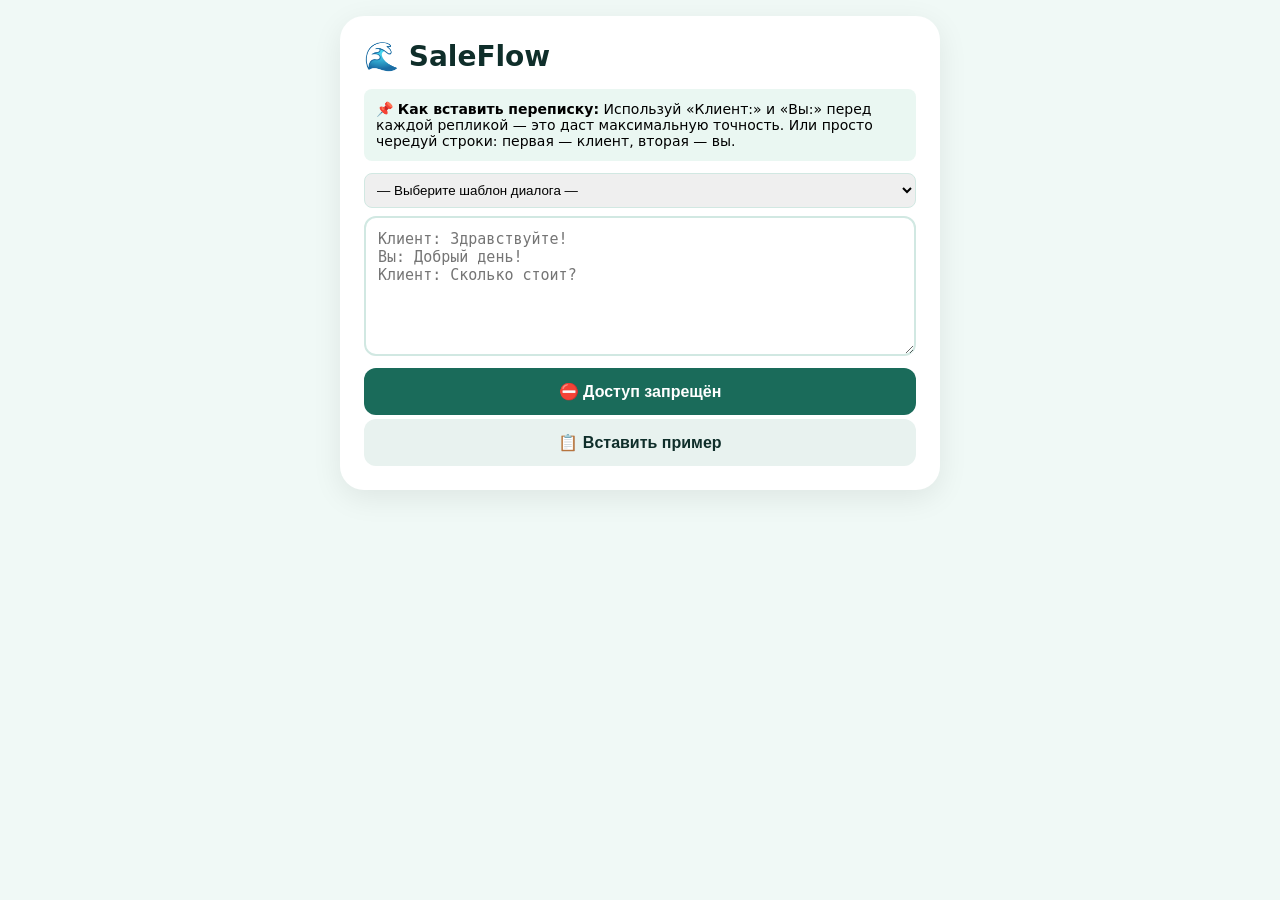
==== index.html @ 87a9a6b2 "Update index.html" ====
<!DOCTYPE html>
<html lang="ru">
<head>
    <meta charset="UTF-8">
    <meta name="viewport" content="width=device-width, initial-scale=1.0">
    <title>SaleFlow — анализ</title>
    <style>
        *{margin:0;padding:0;box-sizing:border-box}
        body{font-family:system-ui;background:#f0f9f6;padding:16px}
        #app{max-width:600px;margin:auto;background:#fff;padding:24px;border-radius:24px;box-shadow:0 8px 30px rgba(0,0,0,0.08)}
        h1{color:#0f2e2a;font-size:28px;margin-bottom:16px}
        textarea{width:100%;padding:12px;border-radius:12px;border:2px solid #d1e8e2;min-height:140px;font-size:15px;resize:vertical}
        button{background:#1a6b5a;color:#fff;border:none;padding:14px;width:100%;border-radius:12px;font-size:16px;cursor:pointer;margin-top:8px;font-weight:600}
        .btn-secondary{background:#e8f2ef;color:#0f2e2a}
        .score{font-size:48px;text-align:center;font-weight:700}
        .good{color:#1a6b5a}
        .medium{color:#c47b2e}
        .bad{color:#c0392b}
        .error-box{background:#fdf0ee;padding:12px;border-radius:8px;margin:12px 0;border-left:4px solid #c0392b}
        .suggestion-box{background:#eaf7f2;padding:12px;border-radius:8px;margin:12px 0;border-left:4px solid #1a6b5a}
        .feedback-item{padding:6px 12px;margin:4px 0;border-radius:8px}
        .positive{background:#eaf7f2;color:#0f4a3f}
        .negative{background:#fdf0ee;color:#a93226}
        .draft-buttons{display:flex;gap:8px;flex-wrap:wrap}
        .draft-buttons button{flex:1;min-width:80px;background:#e8f2ef;color:#0f2e2a;padding:10px}
        .expert-locked{opacity:0.5;cursor:not-allowed}
        .info-box{background:#eaf7f2;padding:12px;border-radius:8px;margin-bottom:12px;font-size:14px}
        .template-select{width:100%;padding:8px;border-radius:8px;border:1px solid #d1e8e2;margin-bottom:8px}
        .share-btn{background:#2d7a6b;margin-top:4px}
    </style>
</head>
<body>
<div id="app">
    <h1>🌊 SaleFlow</h1>
    <div id="step-upload">
        <div class="info-box">
            <strong>📌 Как вставить переписку:</strong> Используй «Клиент:» и «Вы:» перед каждой репликой — это даст максимальную точность. Или просто чередуй строки: первая — клиент, вторая — вы.
        </div>
        <select id="template-select" class="template-select">
            <option value="">— Выберите шаблон диалога —</option>
            <option value="ecommerce">Интернет-магазин</option>
            <option value="services">Услуги (консалтинг)</option>
            <option value="b2b">B2B-продажи</option>
            <option value="cold">Холодный контакт</option>
        </select>
        <textarea id="dialog-input" rows="6" placeholder="Клиент: Здравствуйте!&#10;Вы: Добрый день!&#10;Клиент: Сколько стоит?"></textarea>
        <button id="analyze-btn">🔍 Анализировать</button>
        <button id="example-btn" class="btn-secondary" style="margin-top:4px;">📋 Вставить пример</button>
    </div>
    <div id="step-result" style="display:none;"></div>
</div>
<script src="script.js"></script>
</body>
</html>
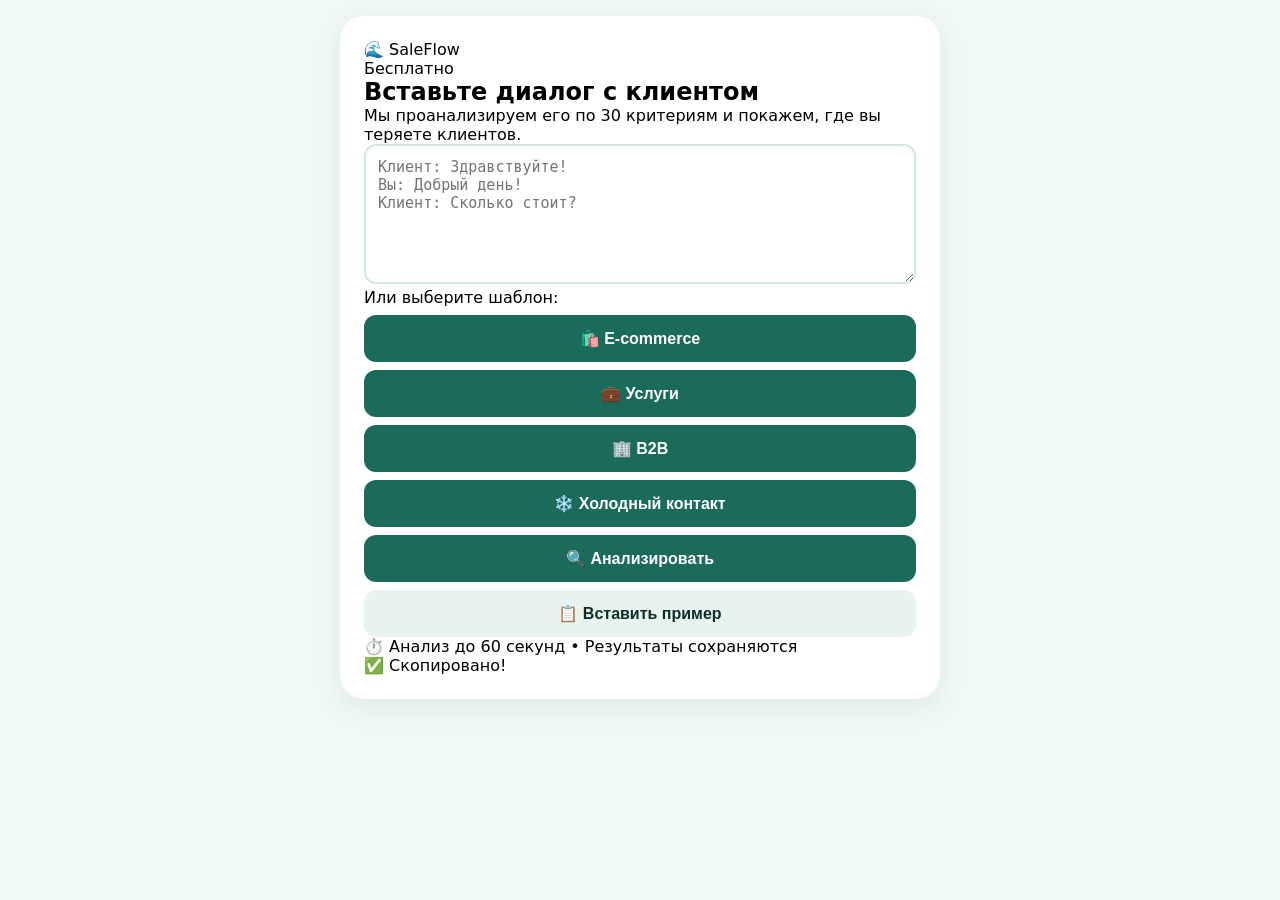
==== commit 2caeaa35: "Update index.html" ====
--- a/index.html
+++ b/index.html
@@ -1,54 +1,67 @@
 <!DOCTYPE html>
 <html lang="ru">
 <head>
-    <meta charset="UTF-8">
-    <meta name="viewport" content="width=device-width, initial-scale=1.0">
+    <meta charset="UTF-8" />
+    <meta name="viewport" content="width=device-width, initial-scale=1.0, maximum-scale=1.0, user-scalable=no" />
     <title>SaleFlow — анализ</title>
-    <style>
-        *{margin:0;padding:0;box-sizing:border-box}
-        body{font-family:system-ui;background:#f0f9f6;padding:16px}
-        #app{max-width:600px;margin:auto;background:#fff;padding:24px;border-radius:24px;box-shadow:0 8px 30px rgba(0,0,0,0.08)}
-        h1{color:#0f2e2a;font-size:28px;margin-bottom:16px}
-        textarea{width:100%;padding:12px;border-radius:12px;border:2px solid #d1e8e2;min-height:140px;font-size:15px;resize:vertical}
-        button{background:#1a6b5a;color:#fff;border:none;padding:14px;width:100%;border-radius:12px;font-size:16px;cursor:pointer;margin-top:8px;font-weight:600}
-        .btn-secondary{background:#e8f2ef;color:#0f2e2a}
-        .score{font-size:48px;text-align:center;font-weight:700}
-        .good{color:#1a6b5a}
-        .medium{color:#c47b2e}
-        .bad{color:#c0392b}
-        .error-box{background:#fdf0ee;padding:12px;border-radius:8px;margin:12px 0;border-left:4px solid #c0392b}
-        .suggestion-box{background:#eaf7f2;padding:12px;border-radius:8px;margin:12px 0;border-left:4px solid #1a6b5a}
-        .feedback-item{padding:6px 12px;margin:4px 0;border-radius:8px}
-        .positive{background:#eaf7f2;color:#0f4a3f}
-        .negative{background:#fdf0ee;color:#a93226}
-        .draft-buttons{display:flex;gap:8px;flex-wrap:wrap}
-        .draft-buttons button{flex:1;min-width:80px;background:#e8f2ef;color:#0f2e2a;padding:10px}
-        .expert-locked{opacity:0.5;cursor:not-allowed}
-        .info-box{background:#eaf7f2;padding:12px;border-radius:8px;margin-bottom:12px;font-size:14px}
-        .template-select{width:100%;padding:8px;border-radius:8px;border:1px solid #d1e8e2;margin-bottom:8px}
-        .share-btn{background:#2d7a6b;margin-top:4px}
-    </style>
+    <script src="https://telegram.org/js/telegram-web-app.js"></script>
+    <link rel="stylesheet" href="style.css" />
 </head>
 <body>
-<div id="app">
-    <h1>🌊 SaleFlow</h1>
-    <div id="step-upload">
-        <div class="info-box">
-            <strong>📌 Как вставить переписку:</strong> Используй «Клиент:» и «Вы:» перед каждой репликой — это даст максимальную точность. Или просто чередуй строки: первая — клиент, вторая — вы.
+
+    <div id="app">
+        <!-- ШАПКА -->
+        <div class="app-header">
+            <div class="logo">
+                <span>🌊</span> SaleFlow
+            </div>
+            <div class="badge" id="subscription-badge">Бесплатно</div>
         </div>
-        <select id="template-select" class="template-select">
-            <option value="">— Выберите шаблон диалога —</option>
-            <option value="ecommerce">Интернет-магазин</option>
-            <option value="services">Услуги (консалтинг)</option>
-            <option value="b2b">B2B-продажи</option>
-            <option value="cold">Холодный контакт</option>
-        </select>
-        <textarea id="dialog-input" rows="6" placeholder="Клиент: Здравствуйте!&#10;Вы: Добрый день!&#10;Клиент: Сколько стоит?"></textarea>
-        <button id="analyze-btn">🔍 Анализировать</button>
-        <button id="example-btn" class="btn-secondary" style="margin-top:4px;">📋 Вставить пример</button>
+
+        <!-- ЭКРАН 1: ВВОД ДИАЛОГА -->
+        <div id="step-upload">
+            <h2 class="step-title">Вставьте диалог с клиентом</h2>
+            <p class="step-subtitle">Мы проанализируем его по 30 критериям и покажем, где вы теряете клиентов.</p>
+
+            <textarea id="dialog-input" class="dialog-textarea" rows="6" placeholder="Клиент: Здравствуйте!&#10;Вы: Добрый день!&#10;Клиент: Сколько стоит?"></textarea>
+
+            <span class="templates-label">Или выберите шаблон:</span>
+            <div class="templates-scroll">
+                <button class="template-chip" data-template="ecommerce">🛍️ E‑commerce</button>
+                <button class="template-chip" data-template="services">💼 Услуги</button>
+                <button class="template-chip" data-template="b2b">🏢 B2B</button>
+                <button class="template-chip" data-template="cold">❄️ Холодный контакт</button>
+            </div>
+
+            <button id="analyze-btn" class="btn-primary">🔍 Анализировать</button>
+            <button id="example-btn" class="btn-secondary">📋 Вставить пример</button>
+
+            <div class="footer-note">⏱️ Анализ до 60 секунд • Результаты сохраняются</div>
+        </div>
+
+        <!-- ЭКРАН 2: РЕЗУЛЬТАТЫ (скрыт) -->
+        <div id="step-result" class="hidden">
+            <!-- сюда вставляется результат через JS -->
+        </div>
+
+        <!-- TOAST-УВЕДОМЛЕНИЕ -->
+        <div id="toast" class="toast">✅ Скопировано!</div>
     </div>
-    <div id="step-result" style="display:none;"></div>
-</div>
-<script src="script.js"></script>
+
+    <script src="script.js"></script>
+    <script>
+        // Обновление бейджа подписки (по параметру sub)
+        (function() {
+            const urlParams = new URLSearchParams(window.location.search);
+            const hasSub = urlParams.get('sub') === '1';
+            const badge = document.getElementById('subscription-badge');
+            if (hasSub) {
+                badge.textContent = '⭐ Pro';
+                badge.style.borderColor = '#f5a623';
+                badge.style.color = '#f5a623';
+            }
+        })();
+    </script>
+
 </body>
 </html>
--- a/style.css
+++ b/style.css
@@ -0,0 +1,111 @@
+* {
+    margin: 0;
+    padding: 0;
+    box-sizing: border-box;
+}
+body {
+    font-family: system-ui, -apple-system, sans-serif;
+    background: #f0f9f6;
+    padding: 16px;
+}
+#app {
+    max-width: 600px;
+    margin: auto;
+    background: #fff;
+    padding: 24px;
+    border-radius: 24px;
+    box-shadow: 0 8px 30px rgba(0,0,0,0.08);
+}
+h1 {
+    color: #0f2e2a;
+    font-size: 28px;
+    margin-bottom: 16px;
+}
+textarea {
+    width: 100%;
+    padding: 12px;
+    border-radius: 12px;
+    border: 2px solid #d1e8e2;
+    min-height: 140px;
+    font-size: 15px;
+    resize: vertical;
+}
+button {
+    background: #1a6b5a;
+    color: #fff;
+    border: none;
+    padding: 14px;
+    width: 100%;
+    border-radius: 12px;
+    font-size: 16px;
+    cursor: pointer;
+    margin-top: 8px;
+    font-weight: 600;
+}
+.btn-secondary {
+    background: #e8f2ef;
+    color: #0f2e2a;
+}
+.score {
+    font-size: 48px;
+    text-align: center;
+    font-weight: 700;
+}
+.good { color: #1a6b5a; }
+.medium { color: #c47b2e; }
+.bad { color: #c0392b; }
+.error-box {
+    background: #fdf0ee;
+    padding: 12px;
+    border-radius: 8px;
+    margin: 12px 0;
+    border-left: 4px solid #c0392b;
+}
+.suggestion-box {
+    background: #eaf7f2;
+    padding: 12px;
+    border-radius: 8px;
+    margin: 12px 0;
+    border-left: 4px solid #1a6b5a;
+}
+.feedback-item {
+    padding: 6px 12px;
+    margin: 4px 0;
+    border-radius: 8px;
+}
+.positive { background: #eaf7f2; color: #0f4a3f; }
+.negative { background: #fdf0ee; color: #a93226; }
+.draft-buttons {
+    display: flex;
+    gap: 8px;
+    flex-wrap: wrap;
+}
+.draft-buttons button {
+    flex: 1;
+    min-width: 80px;
+    background: #e8f2ef;
+    color: #0f2e2a;
+    padding: 10px;
+}
+.expert-locked {
+    opacity: 0.5;
+    cursor: not-allowed;
+}
+.info-box {
+    background: #eaf7f2;
+    padding: 12px;
+    border-radius: 8px;
+    margin-bottom: 12px;
+    font-size: 14px;
+}
+.template-select {
+    width: 100%;
+    padding: 8px;
+    border-radius: 8px;
+    border: 1px solid #d1e8e2;
+    margin-bottom: 8px;
+}
+.share-btn {
+    background: #2d7a6b;
+    margin-top: 4px;
+}
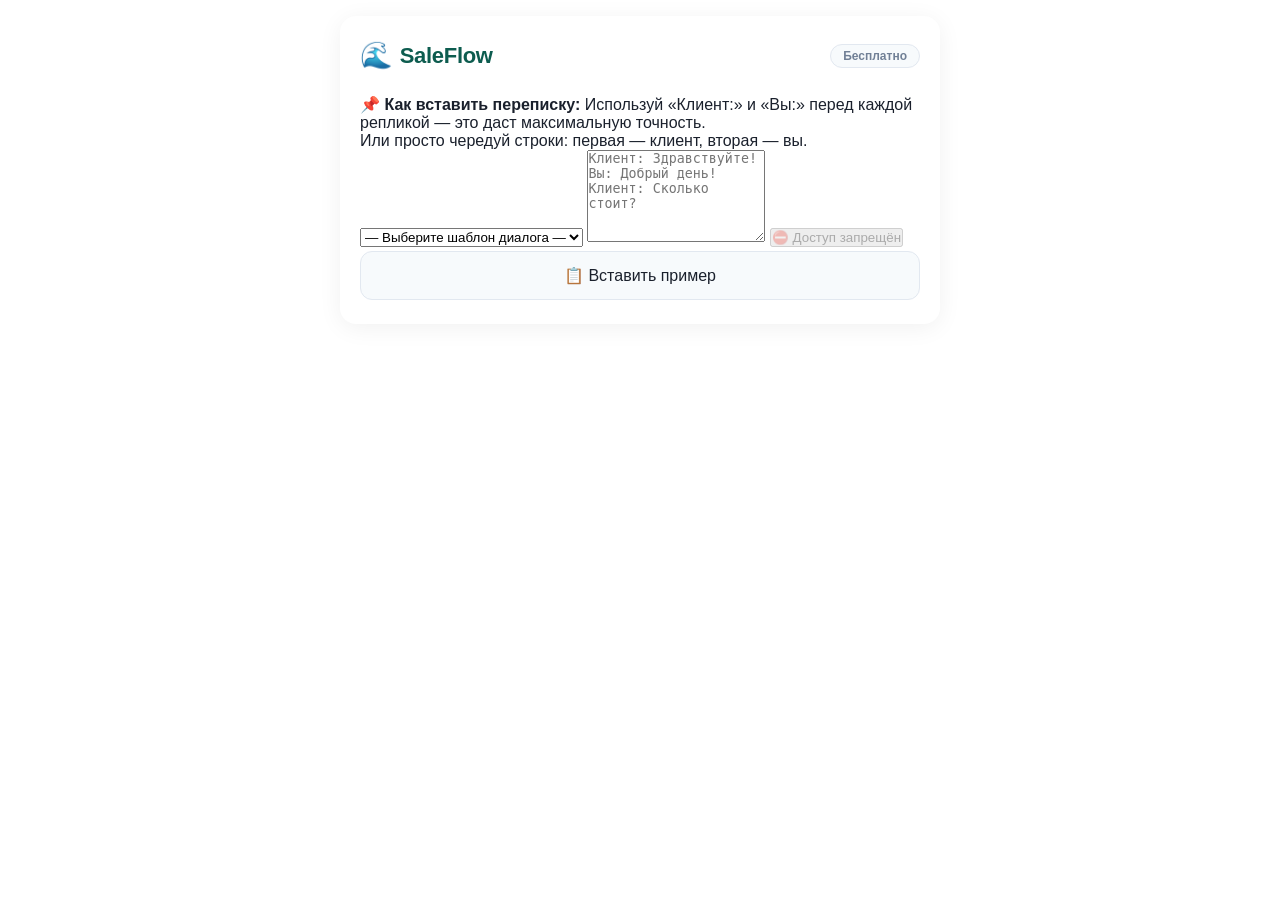
==== commit 4454e98c: "Update index.html" ====
--- a/index.html
+++ b/index.html
@@ -10,7 +10,7 @@
 <body>
 
     <div id="app">
-        <!-- ШАПКА -->
+        <!-- НОВАЯ ШАПКА (дизайн, но не мешает скрипту) -->
         <div class="app-header">
             <div class="logo">
                 <span>🌊</span> SaleFlow
@@ -18,34 +18,28 @@
             <div class="badge" id="subscription-badge">Бесплатно</div>
         </div>
 
-        <!-- ЭКРАН 1: ВВОД ДИАЛОГА -->
+        <!-- СТАРАЯ СТРУКТУРА (рабочая) -->
         <div id="step-upload">
-            <h2 class="step-title">Вставьте диалог с клиентом</h2>
-            <p class="step-subtitle">Мы проанализируем его по 30 критериям и покажем, где вы теряете клиентов.</p>
-
-            <textarea id="dialog-input" class="dialog-textarea" rows="6" placeholder="Клиент: Здравствуйте!&#10;Вы: Добрый день!&#10;Клиент: Сколько стоит?"></textarea>
-
-            <span class="templates-label">Или выберите шаблон:</span>
-            <div class="templates-scroll">
-                <button class="template-chip" data-template="ecommerce">🛍️ E‑commerce</button>
-                <button class="template-chip" data-template="services">💼 Услуги</button>
-                <button class="template-chip" data-template="b2b">🏢 B2B</button>
-                <button class="template-chip" data-template="cold">❄️ Холодный контакт</button>
+            <div class="info-box">
+                <strong>📌 Как вставить переписку:</strong> Используй «Клиент:» и «Вы:» перед каждой репликой — это даст максимальную точность.<br />
+                Или просто чередуй строки: первая — клиент, вторая — вы.
             </div>
 
-            <button id="analyze-btn" class="btn-primary">🔍 Анализировать</button>
-            <button id="example-btn" class="btn-secondary">📋 Вставить пример</button>
+            <select id="template-select" class="template-select">
+                <option value="">— Выберите шаблон диалога —</option>
+                <option value="ecommerce">Интернет-магазин</option>
+                <option value="services">Услуги (консалтинг)</option>
+                <option value="b2b">B2B-продажи</option>
+                <option value="cold">Холодный контакт</option>
+            </select>
 
-            <div class="footer-note">⏱️ Анализ до 60 секунд • Результаты сохраняются</div>
+            <textarea id="dialog-input" rows="6" placeholder="Клиент: Здравствуйте!&#10;Вы: Добрый день!&#10;Клиент: Сколько стоит?"></textarea>
+
+            <button id="analyze-btn">🔍 Анализировать</button>
+            <button id="example-btn" class="btn-secondary" style="margin-top:4px;">📋 Вставить пример</button>
         </div>
 
-        <!-- ЭКРАН 2: РЕЗУЛЬТАТЫ (скрыт) -->
-        <div id="step-result" class="hidden">
-            <!-- сюда вставляется результат через JS -->
-        </div>
-
-        <!-- TOAST-УВЕДОМЛЕНИЕ -->
-        <div id="toast" class="toast">✅ Скопировано!</div>
+        <div id="step-result" style="display:none;"></div>
     </div>
 
     <script src="script.js"></script>
@@ -62,6 +56,5 @@
             }
         })();
     </script>
-
 </body>
 </html>
--- a/style.css
+++ b/style.css
@@ -1,111 +1,538 @@
+/* ============================================================
+   CSS-ПЕРЕМЕННЫЕ (поддержка тем Telegram)
+   ============================================================ */
+:root {
+    --tg-bg: var(--tg-theme-bg-color, #ffffff);
+    --tg-text: var(--tg-theme-text-color, #1a202c);
+    --tg-hint: var(--tg-theme-hint-color, #718096);
+    --tg-link: var(--tg-theme-link-color, #0d5c4f);
+    --tg-button: var(--tg-theme-button-color, #0d5c4f);
+    --tg-button-text: var(--tg-theme-button-text-color, #ffffff);
+    --tg-secondary-bg: var(--tg-theme-secondary-bg-color, #f7fafc);
+    --tg-section-bg: var(--tg-theme-section-bg-color, #ffffff);
+    --tg-section-separator: var(--tg-theme-section-separator-color, #e2e8f0);
+
+    --primary: #0d5c4f;
+    --primary-light: #1a7a69;
+    --accent: #f5a623;
+    --accent-light: #ffc44d;
+    --danger: #e53e3e;
+    --success: #38a169;
+    --warning: #ed8936;
+    --gray-100: #f7fafc;
+    --gray-200: #edf2f7;
+    --gray-300: #e2e8f0;
+    --gray-500: #a0aec0;
+    --gray-700: #4a5568;
+    --radius: 16px;
+    --shadow: 0 4px 24px rgba(0, 0, 0, 0.06);
+    --transition: 0.25s ease;
+}
+
+/* ============================================================
+   ГЛОБАЛЬНЫЕ СТИЛИ
+   ============================================================ */
 * {
     margin: 0;
     padding: 0;
     box-sizing: border-box;
 }
+
 body {
-    font-family: system-ui, -apple-system, sans-serif;
-    background: #f0f9f6;
+    font-family: -apple-system, BlinkMacSystemFont, 'Segoe UI', Roboto, 'Helvetica Neue', Arial, sans-serif;
+    background: var(--tg-bg);
+    color: var(--tg-text);
     padding: 16px;
-}
+    min-height: 100vh;
+    transition: background var(--transition), color var(--transition);
+    display: flex;
+    align-items: flex-start;
+    justify-content: center;
+}
+
 #app {
     max-width: 600px;
-    margin: auto;
-    background: #fff;
-    padding: 24px;
-    border-radius: 24px;
-    box-shadow: 0 8px 30px rgba(0,0,0,0.08);
-}
-h1 {
-    color: #0f2e2a;
-    font-size: 28px;
+    width: 100%;
+    margin: 0 auto;
+    background: var(--tg-section-bg);
+    border-radius: var(--radius);
+    box-shadow: var(--shadow);
+    padding: 24px 20px;
+    transition: background var(--transition), box-shadow var(--transition);
+}
+
+/* ============================================================
+   ШАПКА
+   ============================================================ */
+.app-header {
+    display: flex;
+    align-items: center;
+    justify-content: space-between;
+    margin-bottom: 24px;
+}
+
+.app-header .logo {
+    display: flex;
+    align-items: center;
+    gap: 8px;
+    font-size: 22px;
+    font-weight: 700;
+    color: var(--primary);
+    letter-spacing: -0.3px;
+}
+
+.app-header .logo span {
+    font-size: 26px;
+}
+
+.app-header .badge {
+    font-size: 12px;
+    font-weight: 600;
+    color: var(--tg-hint);
+    background: var(--tg-secondary-bg);
+    padding: 4px 12px;
+    border-radius: 20px;
+    border: 1px solid var(--tg-section-separator);
+    transition: background var(--transition), border var(--transition);
+}
+
+/* ============================================================
+   ЭКРАН 1: ВВОД ДИАЛОГА
+   ============================================================ */
+.step-title {
+    font-size: 24px;
+    font-weight: 700;
+    line-height: 1.3;
+    margin-bottom: 6px;
+    color: var(--tg-text);
+}
+
+.step-subtitle {
+    font-size: 16px;
+    color: var(--tg-hint);
+    margin-bottom: 20px;
+    line-height: 1.5;
+}
+
+.dialog-textarea {
+    width: 100%;
+    padding: 14px 16px;
+    border-radius: 12px;
+    border: 2px solid var(--tg-section-separator);
+    background: var(--tg-bg);
+    color: var(--tg-text);
+    font-size: 16px;
+    line-height: 1.6;
+    min-height: 150px;
+    resize: vertical;
+    transition: border var(--transition), background var(--transition);
+    font-family: inherit;
+}
+
+.dialog-textarea:focus {
+    border-color: var(--primary);
+    outline: none;
+    box-shadow: 0 0 0 3px rgba(13, 92, 79, 0.15);
+}
+
+.dialog-textarea::placeholder {
+    color: var(--gray-500);
+}
+
+/* Шаблоны (чипсы) */
+.templates-label {
+    font-size: 14px;
+    font-weight: 600;
+    color: var(--tg-hint);
+    margin: 16px 0 8px 0;
+    display: block;
+}
+
+.templates-scroll {
+    display: flex;
+    flex-wrap: wrap;
+    gap: 8px;
+    margin-bottom: 20px;
+}
+
+.template-chip {
+    background: var(--tg-secondary-bg);
+    color: var(--tg-text);
+    border: 1px solid var(--tg-section-separator);
+    padding: 6px 16px;
+    border-radius: 30px;
+    font-size: 14px;
+    font-weight: 500;
+    cursor: pointer;
+    transition: all var(--transition);
+    white-space: nowrap;
+    user-select: none;
+}
+
+.template-chip:hover {
+    background: var(--primary);
+    color: #fff;
+    border-color: var(--primary);
+    transform: translateY(-1px);
+}
+
+.template-chip:active {
+    transform: scale(0.96);
+}
+
+/* Кнопки */
+.btn-primary {
+    display: block;
+    width: 100%;
+    padding: 16px;
+    background: var(--tg-button);
+    color: var(--tg-button-text);
+    border: none;
+    border-radius: 12px;
+    font-size: 17px;
+    font-weight: 600;
+    cursor: pointer;
+    transition: all var(--transition);
+    margin-top: 4px;
+    text-align: center;
+}
+
+.btn-primary:active {
+    transform: scale(0.97);
+}
+
+.btn-primary:disabled {
+    opacity: 0.5;
+    pointer-events: none;
+}
+
+.btn-secondary {
+    display: block;
+    width: 100%;
+    padding: 14px;
+    background: var(--tg-secondary-bg);
+    color: var(--tg-text);
+    border: 1px solid var(--tg-section-separator);
+    border-radius: 12px;
+    font-size: 16px;
+    font-weight: 500;
+    cursor: pointer;
+    transition: all var(--transition);
+    margin-top: 8px;
+    text-align: center;
+}
+
+.btn-secondary:active {
+    transform: scale(0.97);
+}
+
+.btn-secondary:hover {
+    background: var(--gray-200);
+}
+
+.footer-note {
+    font-size: 13px;
+    color: var(--tg-hint);
+    margin-top: 16px;
+    text-align: center;
+}
+
+/* Анимация загрузки */
+.loading-spinner {
+    display: inline-block;
+    width: 24px;
+    height: 24px;
+    border: 3px solid var(--tg-secondary-bg);
+    border-top: 3px solid var(--tg-button);
+    border-radius: 50%;
+    animation: spin 0.8s linear infinite;
+    vertical-align: middle;
+    margin-right: 8px;
+}
+
+@keyframes spin {
+    to { transform: rotate(360deg); }
+}
+
+/* ============================================================
+   ЭКРАН 2: РЕЗУЛЬТАТЫ
+   ============================================================ */
+.result-score {
+    text-align: center;
+    margin-bottom: 20px;
+}
+
+.score {
+    font-size: 56px;
+    font-weight: 800;
+    line-height: 1.1;
+    letter-spacing: -1px;
+}
+
+.score.good { color: var(--success); }
+.score.medium { color: var(--warning); }
+.score.bad { color: var(--danger); }
+
+.score-label {
+    font-size: 16px;
+    color: var(--tg-hint);
+    margin-top: 4px;
+}
+
+/* Карточки */
+.error-box, .suggestion-box {
+    background: var(--tg-secondary-bg);
+    border-radius: 12px;
+    padding: 16px 18px;
     margin-bottom: 16px;
-}
-textarea {
-    width: 100%;
-    padding: 12px;
+    border-left: 5px solid transparent;
+    transition: background var(--transition);
+}
+
+.error-box { border-left-color: var(--danger); }
+.suggestion-box { border-left-color: var(--success); }
+
+.error-box strong, .suggestion-box strong {
+    font-weight: 700;
+    font-size: 16px;
+    display: flex;
+    align-items: center;
+    gap: 8px;
+    margin-bottom: 6px;
+    color: var(--tg-text);
+}
+
+.error-box p, .suggestion-box p {
+    font-size: 15px;
+    color: var(--tg-text);
+    line-height: 1.6;
+}
+
+/* Списки */
+.feedback-item {
+    padding: 6px 12px;
+    margin: 4px 0;
+    border-radius: 8px;
+    font-size: 15px;
+}
+
+.feedback-item.positive {
+    background: #e3f5ec;
+    color: #0f4a3f;
+}
+
+.feedback-item.negative {
+    background: #fde8e8;
+    color: #a93226;
+}
+
+/* Блок готовых ответов */
+.draft-buttons {
+    display: flex;
+    flex-wrap: wrap;
+    gap: 10px;
+    margin-top: 8px;
+}
+
+.draft-buttons button {
+    flex: 1 1 30%;
+    min-width: 100px;
+    padding: 14px 12px;
     border-radius: 12px;
-    border: 2px solid #d1e8e2;
-    min-height: 140px;
+    border: 2px solid var(--tg-section-separator);
+    background: var(--tg-bg);
+    color: var(--tg-text);
+    font-weight: 600;
     font-size: 15px;
-    resize: vertical;
-}
-button {
-    background: #1a6b5a;
+    cursor: pointer;
+    transition: all var(--transition);
+    text-align: center;
+}
+
+.draft-buttons button:active {
+    transform: scale(0.96);
+}
+
+/* Цвета кнопок ответов (скрипт добавляет классы soft, business, expert) */
+.draft-buttons button.soft {
+    border-color: var(--success);
+    color: var(--success);
+}
+.draft-buttons button.soft:hover {
+    background: var(--success);
+    color: #fff;
+}
+
+.draft-buttons button.business {
+    border-color: var(--primary);
+    color: var(--primary);
+}
+.draft-buttons button.business:hover {
+    background: var(--primary);
+    color: #fff;
+}
+
+.draft-buttons button.expert {
+    border-color: var(--accent);
+    color: var(--accent);
+}
+.draft-buttons button.expert:hover {
+    background: var(--accent);
+    color: #fff;
+}
+
+.draft-buttons button.expert-locked {
+    opacity: 0.5;
+    pointer-events: none;
+    border-color: var(--gray-500);
+    color: var(--gray-500);
+    position: relative;
+}
+
+.draft-buttons button.expert-locked::after {
+    content: '🔒';
+    margin-left: 6px;
+    font-size: 14px;
+}
+
+/* Другие кнопки в результатах */
+.share-btn {
+    background: #2d7a6b;
     color: #fff;
     border: none;
     padding: 14px;
     width: 100%;
     border-radius: 12px;
     font-size: 16px;
+    font-weight: 600;
     cursor: pointer;
-    margin-top: 8px;
+    margin-top: 12px;
+    transition: background var(--transition);
+}
+
+.share-btn:active {
+    transform: scale(0.97);
+}
+
+/* Toast-уведомление */
+.toast {
+    position: fixed;
+    bottom: 30px;
+    left: 50%;
+    transform: translateX(-50%) translateY(100px);
+    background: var(--tg-button);
+    color: var(--tg-button-text);
+    padding: 12px 24px;
+    border-radius: 30px;
     font-weight: 600;
-}
-.btn-secondary {
-    background: #e8f2ef;
-    color: #0f2e2a;
-}
-.score {
-    font-size: 48px;
-    text-align: center;
-    font-weight: 700;
-}
-.good { color: #1a6b5a; }
-.medium { color: #c47b2e; }
-.bad { color: #c0392b; }
-.error-box {
-    background: #fdf0ee;
-    padding: 12px;
-    border-radius: 8px;
-    margin: 12px 0;
-    border-left: 4px solid #c0392b;
-}
-.suggestion-box {
-    background: #eaf7f2;
-    padding: 12px;
-    border-radius: 8px;
-    margin: 12px 0;
-    border-left: 4px solid #1a6b5a;
-}
-.feedback-item {
-    padding: 6px 12px;
-    margin: 4px 0;
-    border-radius: 8px;
-}
-.positive { background: #eaf7f2; color: #0f4a3f; }
-.negative { background: #fdf0ee; color: #a93226; }
-.draft-buttons {
-    display: flex;
-    gap: 8px;
-    flex-wrap: wrap;
-}
-.draft-buttons button {
-    flex: 1;
-    min-width: 80px;
-    background: #e8f2ef;
-    color: #0f2e2a;
-    padding: 10px;
-}
-.expert-locked {
-    opacity: 0.5;
-    cursor: not-allowed;
-}
-.info-box {
-    background: #eaf7f2;
-    padding: 12px;
-    border-radius: 8px;
-    margin-bottom: 12px;
-    font-size: 14px;
-}
-.template-select {
-    width: 100%;
-    padding: 8px;
-    border-radius: 8px;
-    border: 1px solid #d1e8e2;
-    margin-bottom: 8px;
-}
-.share-btn {
-    background: #2d7a6b;
-    margin-top: 4px;
-}
+    font-size: 15px;
+    box-shadow: 0 8px 24px rgba(0, 0, 0, 0.15);
+    opacity: 0;
+    transition: all 0.4s ease;
+    z-index: 1000;
+    pointer-events: none;
+}
+
+.toast.show {
+    opacity: 1;
+    transform: translateX(-50%) translateY(0);
+}
+
+/* ============================================================
+   УТИЛИТЫ
+   ============================================================ */
+.hidden {
+    display: none !important;
+}
+
+.fade-in {
+    animation: fadeIn 0.4s ease forwards;
+}
+
+@keyframes fadeIn {
+    from {
+        opacity: 0;
+        transform: translateY(12px);
+    }
+    to {
+        opacity: 1;
+        transform: translateY(0);
+    }
+}
+
+/* ============================================================
+   АДАПТИВНОСТЬ
+   ============================================================ */
+@media (max-width: 480px) {
+    body {
+        padding: 8px;
+    }
+    #app {
+        padding: 16px 14px;
+        border-radius: 12px;
+    }
+    .step-title {
+        font-size: 22px;
+    }
+    .score {
+        font-size: 44px;
+    }
+    .draft-buttons button {
+        flex: 1 1 100%;
+    }
+    .template-chip {
+        font-size: 13px;
+        padding: 4px 12px;
+    }
+}
+
+@media (max-width: 400px) {
+    .templates-scroll {
+        flex-wrap: nowrap;
+        overflow-x: auto;
+        padding-bottom: 8px;
+        -webkit-overflow-scrolling: touch;
+    }
+    .template-chip {
+        flex: 0 0 auto;
+    }
+}
+
+/* ============================================================
+   ТЁМНАЯ ТЕМА (корректировки)
+   ============================================================ */
+@media (prefers-color-scheme: dark) {
+    :root {
+        --tg-bg: var(--tg-theme-bg-color, #1c1c1e);
+        --tg-text: var(--tg-theme-text-color, #e2e8f0);
+        --tg-hint: var(--tg-theme-hint-color, #a0aec0);
+        --tg-secondary-bg: var(--tg-theme-secondary-bg-color, #2d2d30);
+        --tg-section-bg: var(--tg-theme-section-bg-color, #2c2c2e);
+        --tg-section-separator: var(--tg-theme-section-separator-color, #3a3a3c);
+        --gray-200: #3a3a3c;
+        --shadow: 0 4px 24px rgba(0, 0, 0, 0.3);
+    }
+    .feedback-item.positive {
+        background: #1e3a2a;
+        color: #8fc9a8;
+    }
+    .feedback-item.negative {
+        background: #3a1e1e;
+        color: #f5a0a0;
+    }
+    .template-chip:hover {
+        background: var(--primary-light);
+    }
+    .btn-secondary:hover {
+        background: #3a3a3c;
+    }
+    .draft-buttons button.soft:hover {
+        background: var(--success);
+    }
+    .draft-buttons button.business:hover {
+        background: var(--primary);
+    }
+    .draft-buttons button.expert:hover {
+        background: var(--accent);
+    }
+   }
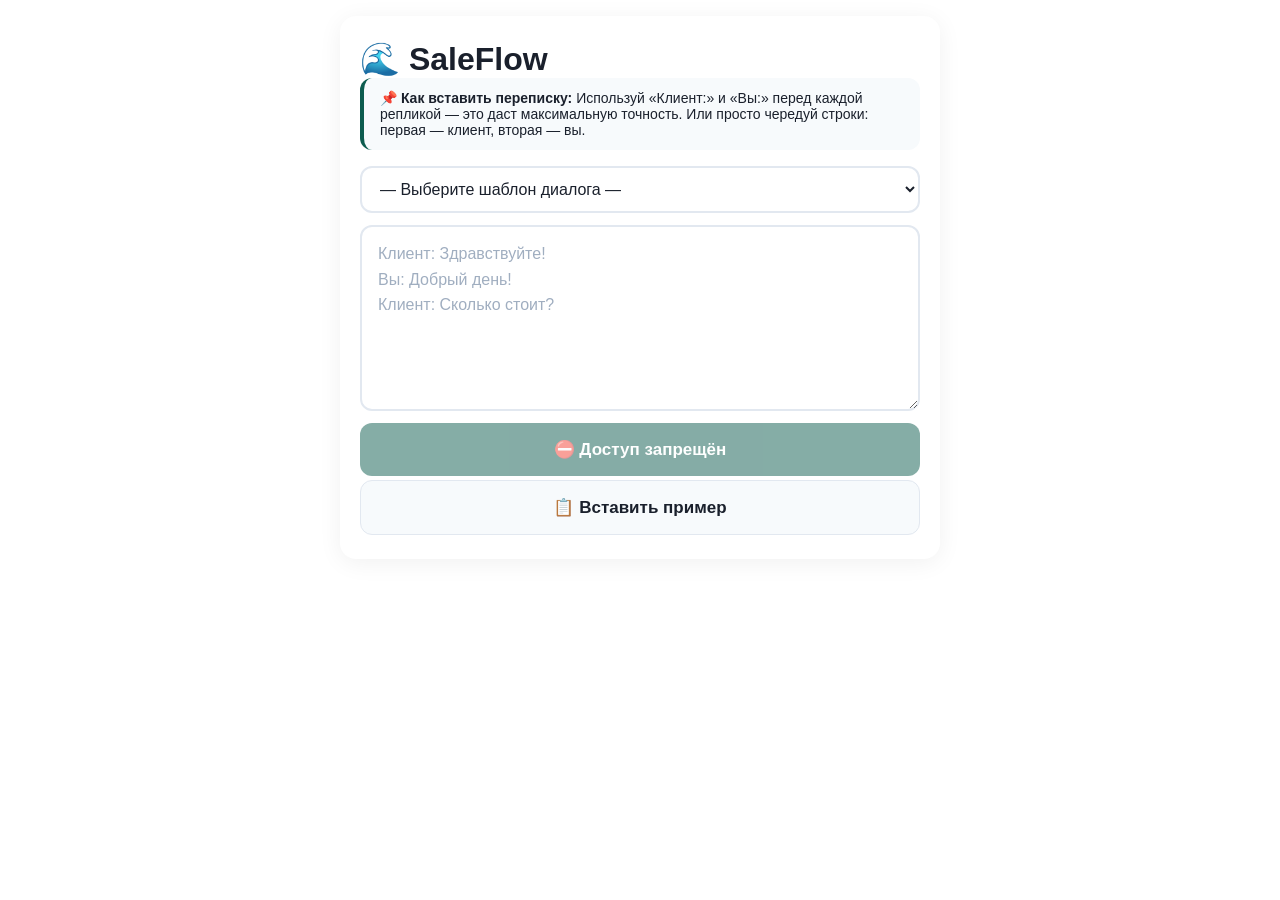
==== commit db8d525b: "Update index.html" ====
--- a/index.html
+++ b/index.html
@@ -1,60 +1,31 @@
 <!DOCTYPE html>
 <html lang="ru">
 <head>
-    <meta charset="UTF-8" />
-    <meta name="viewport" content="width=device-width, initial-scale=1.0, maximum-scale=1.0, user-scalable=no" />
+    <meta charset="UTF-8">
+    <meta name="viewport" content="width=device-width, initial-scale=1.0">
     <title>SaleFlow — анализ</title>
-    <script src="https://telegram.org/js/telegram-web-app.js"></script>
-    <link rel="stylesheet" href="style.css" />
+    <link rel="stylesheet" href="style.css">
 </head>
 <body>
-
-    <div id="app">
-        <!-- НОВАЯ ШАПКА (дизайн, но не мешает скрипту) -->
-        <div class="app-header">
-            <div class="logo">
-                <span>🌊</span> SaleFlow
-            </div>
-            <div class="badge" id="subscription-badge">Бесплатно</div>
+<div id="app">
+    <h1>🌊 SaleFlow</h1>
+    <div id="step-upload">
+        <div class="info-box">
+            <strong>📌 Как вставить переписку:</strong> Используй «Клиент:» и «Вы:» перед каждой репликой — это даст максимальную точность. Или просто чередуй строки: первая — клиент, вторая — вы.
         </div>
-
-        <!-- СТАРАЯ СТРУКТУРА (рабочая) -->
-        <div id="step-upload">
-            <div class="info-box">
-                <strong>📌 Как вставить переписку:</strong> Используй «Клиент:» и «Вы:» перед каждой репликой — это даст максимальную точность.<br />
-                Или просто чередуй строки: первая — клиент, вторая — вы.
-            </div>
-
-            <select id="template-select" class="template-select">
-                <option value="">— Выберите шаблон диалога —</option>
-                <option value="ecommerce">Интернет-магазин</option>
-                <option value="services">Услуги (консалтинг)</option>
-                <option value="b2b">B2B-продажи</option>
-                <option value="cold">Холодный контакт</option>
-            </select>
-
-            <textarea id="dialog-input" rows="6" placeholder="Клиент: Здравствуйте!&#10;Вы: Добрый день!&#10;Клиент: Сколько стоит?"></textarea>
-
-            <button id="analyze-btn">🔍 Анализировать</button>
-            <button id="example-btn" class="btn-secondary" style="margin-top:4px;">📋 Вставить пример</button>
-        </div>
-
-        <div id="step-result" style="display:none;"></div>
+        <select id="template-select" class="template-select">
+            <option value="">— Выберите шаблон диалога —</option>
+            <option value="ecommerce">Интернет-магазин</option>
+            <option value="services">Услуги (консалтинг)</option>
+            <option value="b2b">B2B-продажи</option>
+            <option value="cold">Холодный контакт</option>
+        </select>
+        <textarea id="dialog-input" rows="6" placeholder="Клиент: Здравствуйте!&#10;Вы: Добрый день!&#10;Клиент: Сколько стоит?"></textarea>
+        <button id="analyze-btn">🔍 Анализировать</button>
+        <button id="example-btn" class="btn-secondary" style="margin-top:4px;">📋 Вставить пример</button>
     </div>
-
-    <script src="script.js"></script>
-    <script>
-        // Обновление бейджа подписки (по параметру sub)
-        (function() {
-            const urlParams = new URLSearchParams(window.location.search);
-            const hasSub = urlParams.get('sub') === '1';
-            const badge = document.getElementById('subscription-badge');
-            if (hasSub) {
-                badge.textContent = '⭐ Pro';
-                badge.style.borderColor = '#f5a623';
-                badge.style.color = '#f5a623';
-            }
-        })();
-    </script>
+    <div id="step-result" style="display:none;"></div>
+</div>
+<script src="script.js"></script>
 </body>
 </html>
--- a/style.css
+++ b/style.css
@@ -15,7 +15,6 @@
     --primary: #0d5c4f;
     --primary-light: #1a7a69;
     --accent: #f5a623;
-    --accent-light: #ffc44d;
     --danger: #e53e3e;
     --success: #38a169;
     --warning: #ed8936;
@@ -62,7 +61,7 @@
 }
 
 /* ============================================================
-   ШАПКА
+   ШАПКА (НОВАЯ)
    ============================================================ */
 .app-header {
     display: flex;
@@ -97,24 +96,36 @@
 }
 
 /* ============================================================
-   ЭКРАН 1: ВВОД ДИАЛОГА
-   ============================================================ */
-.step-title {
-    font-size: 24px;
-    font-weight: 700;
-    line-height: 1.3;
-    margin-bottom: 6px;
-    color: var(--tg-text);
-}
-
-.step-subtitle {
+   СТАРЫЕ СТИЛИ (сохранены для совместимости со скриптом)
+   ============================================================ */
+.info-box {
+    background: var(--tg-secondary-bg);
+    padding: 12px 16px;
+    border-radius: 12px;
+    margin-bottom: 16px;
+    font-size: 14px;
+    color: var(--tg-text);
+    border-left: 4px solid var(--primary);
+}
+
+.template-select {
+    width: 100%;
+    padding: 12px 14px;
+    border-radius: 12px;
+    border: 2px solid var(--tg-section-separator);
+    background: var(--tg-bg);
+    color: var(--tg-text);
     font-size: 16px;
-    color: var(--tg-hint);
-    margin-bottom: 20px;
-    line-height: 1.5;
-}
-
-.dialog-textarea {
+    margin-bottom: 12px;
+    transition: border var(--transition);
+}
+
+.template-select:focus {
+    border-color: var(--primary);
+    outline: none;
+}
+
+textarea {
     width: 100%;
     padding: 14px 16px;
     border-radius: 12px;
@@ -129,142 +140,56 @@
     font-family: inherit;
 }
 
-.dialog-textarea:focus {
+textarea:focus {
     border-color: var(--primary);
     outline: none;
     box-shadow: 0 0 0 3px rgba(13, 92, 79, 0.15);
 }
 
-.dialog-textarea::placeholder {
+textarea::placeholder {
     color: var(--gray-500);
 }
 
-/* Шаблоны (чипсы) */
-.templates-label {
-    font-size: 14px;
-    font-weight: 600;
-    color: var(--tg-hint);
-    margin: 16px 0 8px 0;
-    display: block;
-}
-
-.templates-scroll {
-    display: flex;
-    flex-wrap: wrap;
-    gap: 8px;
-    margin-bottom: 20px;
-}
-
-.template-chip {
-    background: var(--tg-secondary-bg);
-    color: var(--tg-text);
-    border: 1px solid var(--tg-section-separator);
-    padding: 6px 16px;
-    border-radius: 30px;
-    font-size: 14px;
-    font-weight: 500;
-    cursor: pointer;
-    transition: all var(--transition);
-    white-space: nowrap;
-    user-select: none;
-}
-
-.template-chip:hover {
-    background: var(--primary);
-    color: #fff;
-    border-color: var(--primary);
-    transform: translateY(-1px);
-}
-
-.template-chip:active {
-    transform: scale(0.96);
-}
-
-/* Кнопки */
-.btn-primary {
-    display: block;
-    width: 100%;
-    padding: 16px;
+button {
     background: var(--tg-button);
     color: var(--tg-button-text);
     border: none;
+    padding: 16px;
+    width: 100%;
     border-radius: 12px;
     font-size: 17px;
     font-weight: 600;
     cursor: pointer;
     transition: all var(--transition);
-    margin-top: 4px;
-    text-align: center;
-}
-
-.btn-primary:active {
+    margin-top: 8px;
+}
+
+button:active {
     transform: scale(0.97);
 }
 
-.btn-primary:disabled {
+button:disabled {
     opacity: 0.5;
     pointer-events: none;
 }
 
 .btn-secondary {
-    display: block;
-    width: 100%;
-    padding: 14px;
     background: var(--tg-secondary-bg);
     color: var(--tg-text);
     border: 1px solid var(--tg-section-separator);
-    border-radius: 12px;
-    font-size: 16px;
-    font-weight: 500;
-    cursor: pointer;
-    transition: all var(--transition);
-    margin-top: 8px;
-    text-align: center;
-}
-
-.btn-secondary:active {
-    transform: scale(0.97);
 }
 
 .btn-secondary:hover {
     background: var(--gray-200);
 }
 
-.footer-note {
-    font-size: 13px;
-    color: var(--tg-hint);
-    margin-top: 16px;
-    text-align: center;
-}
-
-/* Анимация загрузки */
-.loading-spinner {
-    display: inline-block;
-    width: 24px;
-    height: 24px;
-    border: 3px solid var(--tg-secondary-bg);
-    border-top: 3px solid var(--tg-button);
-    border-radius: 50%;
-    animation: spin 0.8s linear infinite;
-    vertical-align: middle;
-    margin-right: 8px;
-}
-
-@keyframes spin {
-    to { transform: rotate(360deg); }
-}
-
-/* ============================================================
-   ЭКРАН 2: РЕЗУЛЬТАТЫ
-   ============================================================ */
-.result-score {
-    text-align: center;
-    margin-bottom: 20px;
-}
-
+/* ============================================================
+   РЕЗУЛЬТАТЫ (старые классы, но новые стили)
+   ============================================================ */
 .score {
     font-size: 56px;
     font-weight: 800;
+    text-align: center;
     line-height: 1.1;
     letter-spacing: -1px;
 }
@@ -273,18 +198,12 @@
 .score.medium { color: var(--warning); }
 .score.bad { color: var(--danger); }
 
-.score-label {
-    font-size: 16px;
-    color: var(--tg-hint);
-    margin-top: 4px;
-}
-
-/* Карточки */
-.error-box, .suggestion-box {
+.error-box,
+.suggestion-box {
     background: var(--tg-secondary-bg);
     border-radius: 12px;
     padding: 16px 18px;
-    margin-bottom: 16px;
+    margin: 16px 0;
     border-left: 5px solid transparent;
     transition: background var(--transition);
 }
@@ -292,23 +211,23 @@
 .error-box { border-left-color: var(--danger); }
 .suggestion-box { border-left-color: var(--success); }
 
-.error-box strong, .suggestion-box strong {
+.error-box strong,
+.suggestion-box strong {
     font-weight: 700;
     font-size: 16px;
-    display: flex;
-    align-items: center;
-    gap: 8px;
+    display: block;
     margin-bottom: 6px;
     color: var(--tg-text);
 }
 
-.error-box p, .suggestion-box p {
+.error-box p,
+.suggestion-box p {
     font-size: 15px;
     color: var(--tg-text);
     line-height: 1.6;
-}
-
-/* Списки */
+    margin: 0;
+}
+
 .feedback-item {
     padding: 6px 12px;
     margin: 4px 0;
@@ -326,7 +245,6 @@
     color: #a93226;
 }
 
-/* Блок готовых ответов */
 .draft-buttons {
     display: flex;
     flex-wrap: wrap;
@@ -347,13 +265,13 @@
     cursor: pointer;
     transition: all var(--transition);
     text-align: center;
+    margin-top: 0;
 }
 
 .draft-buttons button:active {
     transform: scale(0.96);
 }
 
-/* Цвета кнопок ответов (скрипт добавляет классы soft, business, expert) */
 .draft-buttons button.soft {
     border-color: var(--success);
     color: var(--success);
@@ -395,7 +313,6 @@
     font-size: 14px;
 }
 
-/* Другие кнопки в результатах */
 .share-btn {
     background: #2d7a6b;
     color: #fff;
@@ -414,50 +331,11 @@
     transform: scale(0.97);
 }
 
-/* Toast-уведомление */
-.toast {
-    position: fixed;
-    bottom: 30px;
-    left: 50%;
-    transform: translateX(-50%) translateY(100px);
-    background: var(--tg-button);
-    color: var(--tg-button-text);
-    padding: 12px 24px;
-    border-radius: 30px;
-    font-weight: 600;
-    font-size: 15px;
-    box-shadow: 0 8px 24px rgba(0, 0, 0, 0.15);
-    opacity: 0;
-    transition: all 0.4s ease;
-    z-index: 1000;
-    pointer-events: none;
-}
-
-.toast.show {
-    opacity: 1;
-    transform: translateX(-50%) translateY(0);
-}
-
 /* ============================================================
    УТИЛИТЫ
    ============================================================ */
 .hidden {
     display: none !important;
-}
-
-.fade-in {
-    animation: fadeIn 0.4s ease forwards;
-}
-
-@keyframes fadeIn {
-    from {
-        opacity: 0;
-        transform: translateY(12px);
-    }
-    to {
-        opacity: 1;
-        transform: translateY(0);
-    }
 }
 
 /* ============================================================
@@ -471,35 +349,16 @@
         padding: 16px 14px;
         border-radius: 12px;
     }
-    .step-title {
-        font-size: 22px;
-    }
     .score {
         font-size: 44px;
     }
     .draft-buttons button {
         flex: 1 1 100%;
     }
-    .template-chip {
-        font-size: 13px;
-        padding: 4px 12px;
-    }
-}
-
-@media (max-width: 400px) {
-    .templates-scroll {
-        flex-wrap: nowrap;
-        overflow-x: auto;
-        padding-bottom: 8px;
-        -webkit-overflow-scrolling: touch;
-    }
-    .template-chip {
-        flex: 0 0 auto;
-    }
-}
-
-/* ============================================================
-   ТЁМНАЯ ТЕМА (корректировки)
+}
+
+/* ============================================================
+   ТЁМНАЯ ТЕМА
    ============================================================ */
 @media (prefers-color-scheme: dark) {
     :root {
@@ -520,19 +379,7 @@
         background: #3a1e1e;
         color: #f5a0a0;
     }
-    .template-chip:hover {
-        background: var(--primary-light);
-    }
     .btn-secondary:hover {
         background: #3a3a3c;
     }
-    .draft-buttons button.soft:hover {
-        background: var(--success);
-    }
-    .draft-buttons button.business:hover {
-        background: var(--primary);
-    }
-    .draft-buttons button.expert:hover {
-        background: var(--accent);
-    }
-   }
+}
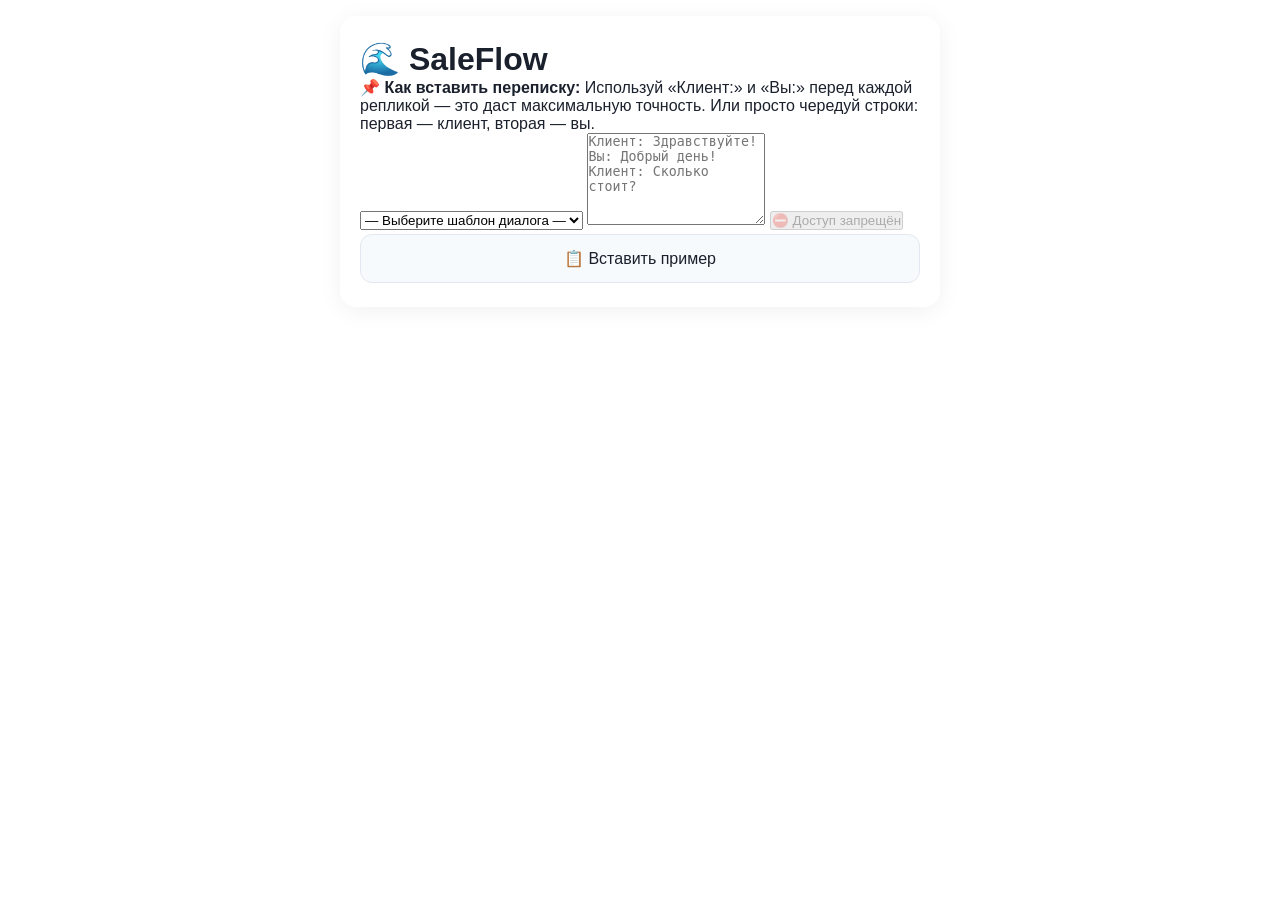
==== commit 0172e056: "Update index.html" ====
--- a/index.html
+++ b/index.html
@@ -2,30 +2,34 @@
 <html lang="ru">
 <head>
     <meta charset="UTF-8">
-    <meta name="viewport" content="width=device-width, initial-scale=1.0">
+    <meta name="viewport" content="width=device-width, initial-scale=1.0, maximum-scale=1.0, user-scalable=no">
     <title>SaleFlow — анализ</title>
+    <script src="https://telegram.org/js/telegram-web-app.js"></script>
     <link rel="stylesheet" href="style.css">
 </head>
 <body>
-<div id="app">
-    <h1>🌊 SaleFlow</h1>
-    <div id="step-upload">
-        <div class="info-box">
-            <strong>📌 Как вставить переписку:</strong> Используй «Клиент:» и «Вы:» перед каждой репликой — это даст максимальную точность. Или просто чередуй строки: первая — клиент, вторая — вы.
+    <div id="app">
+        <h1>🌊 SaleFlow</h1>
+        <div id="step-upload">
+            <div class="info-box">
+                <strong>📌 Как вставить переписку:</strong> Используй «Клиент:» и «Вы:» перед каждой репликой — это даст максимальную точность. Или просто чередуй строки: первая — клиент, вторая — вы.
+            </div>
+            <select id="template-select" class="template-select">
+                <option value="">— Выберите шаблон диалога —</option>
+                <option value="ecommerce">Интернет-магазин</option>
+                <option value="services">Услуги (консалтинг)</option>
+                <option value="b2b">B2B-продажи</option>
+                <option value="cold">Холодный контакт</option>
+            </select>
+            <textarea id="dialog-input" rows="6" placeholder="Клиент: Здравствуйте!&#10;Вы: Добрый день!&#10;Клиент: Сколько стоит?"></textarea>
+            <button id="analyze-btn">🔍 Анализировать</button>
+            <button id="example-btn" class="btn-secondary" style="margin-top:4px;">📋 Вставить пример</button>
         </div>
-        <select id="template-select" class="template-select">
-            <option value="">— Выберите шаблон диалога —</option>
-            <option value="ecommerce">Интернет-магазин</option>
-            <option value="services">Услуги (консалтинг)</option>
-            <option value="b2b">B2B-продажи</option>
-            <option value="cold">Холодный контакт</option>
-        </select>
-        <textarea id="dialog-input" rows="6" placeholder="Клиент: Здравствуйте!&#10;Вы: Добрый день!&#10;Клиент: Сколько стоит?"></textarea>
-        <button id="analyze-btn">🔍 Анализировать</button>
-        <button id="example-btn" class="btn-secondary" style="margin-top:4px;">📋 Вставить пример</button>
+        <div id="step-result" style="display:none;"></div>
     </div>
-    <div id="step-result" style="display:none;"></div>
-</div>
-<script src="script.js"></script>
+    <script src="script.js"></script>
+    <script>
+        // (опционально) обновление бейджа, если он есть в новом HTML – здесь его нет
+    </script>
 </body>
 </html>
--- a/style.css
+++ b/style.css
@@ -5,26 +5,20 @@
     --tg-bg: var(--tg-theme-bg-color, #ffffff);
     --tg-text: var(--tg-theme-text-color, #1a202c);
     --tg-hint: var(--tg-theme-hint-color, #718096);
-    --tg-link: var(--tg-theme-link-color, #0d5c4f);
     --tg-button: var(--tg-theme-button-color, #0d5c4f);
     --tg-button-text: var(--tg-theme-button-text-color, #ffffff);
     --tg-secondary-bg: var(--tg-theme-secondary-bg-color, #f7fafc);
     --tg-section-bg: var(--tg-theme-section-bg-color, #ffffff);
     --tg-section-separator: var(--tg-theme-section-separator-color, #e2e8f0);
-
     --primary: #0d5c4f;
-    --primary-light: #1a7a69;
     --accent: #f5a623;
     --danger: #e53e3e;
     --success: #38a169;
     --warning: #ed8936;
-    --gray-100: #f7fafc;
     --gray-200: #edf2f7;
-    --gray-300: #e2e8f0;
     --gray-500: #a0aec0;
-    --gray-700: #4a5568;
     --radius: 16px;
-    --shadow: 0 4px 24px rgba(0, 0, 0, 0.06);
+    --shadow: 0 4px 24px rgba(0,0,0,0.06);
     --transition: 0.25s ease;
 }
 
@@ -36,7 +30,6 @@
     padding: 0;
     box-sizing: border-box;
 }
-
 body {
     font-family: -apple-system, BlinkMacSystemFont, 'Segoe UI', Roboto, 'Helvetica Neue', Arial, sans-serif;
     background: var(--tg-bg);
@@ -48,7 +41,6 @@
     align-items: flex-start;
     justify-content: center;
 }
-
 #app {
     max-width: 600px;
     width: 100%;
@@ -61,7 +53,7 @@
 }
 
 /* ============================================================
-   ШАПКА (НОВАЯ)
+   ШАПКА
    ============================================================ */
 .app-header {
     display: flex;
@@ -69,7 +61,6 @@
     justify-content: space-between;
     margin-bottom: 24px;
 }
-
 .app-header .logo {
     display: flex;
     align-items: center;
@@ -79,11 +70,9 @@
     color: var(--primary);
     letter-spacing: -0.3px;
 }
-
 .app-header .logo span {
     font-size: 26px;
 }
-
 .app-header .badge {
     font-size: 12px;
     font-weight: 600;
@@ -96,36 +85,22 @@
 }
 
 /* ============================================================
-   СТАРЫЕ СТИЛИ (сохранены для совместимости со скриптом)
-   ============================================================ */
-.info-box {
-    background: var(--tg-secondary-bg);
-    padding: 12px 16px;
-    border-radius: 12px;
-    margin-bottom: 16px;
-    font-size: 14px;
-    color: var(--tg-text);
-    border-left: 4px solid var(--primary);
-}
-
-.template-select {
-    width: 100%;
-    padding: 12px 14px;
-    border-radius: 12px;
-    border: 2px solid var(--tg-section-separator);
-    background: var(--tg-bg);
-    color: var(--tg-text);
-    font-size: 16px;
-    margin-bottom: 12px;
-    transition: border var(--transition);
-}
-
-.template-select:focus {
-    border-color: var(--primary);
-    outline: none;
-}
-
-textarea {
+   ЭКРАН 1: ВВОД ДИАЛОГА
+   ============================================================ */
+.step-title {
+    font-size: 24px;
+    font-weight: 700;
+    line-height: 1.3;
+    margin-bottom: 6px;
+    color: var(--tg-text);
+}
+.step-subtitle {
+    font-size: 16px;
+    color: var(--tg-hint);
+    margin-bottom: 20px;
+    line-height: 1.5;
+}
+.dialog-textarea {
     width: 100%;
     padding: 14px 16px;
     border-radius: 12px;
@@ -139,53 +114,128 @@
     transition: border var(--transition), background var(--transition);
     font-family: inherit;
 }
-
-textarea:focus {
+.dialog-textarea:focus {
     border-color: var(--primary);
     outline: none;
-    box-shadow: 0 0 0 3px rgba(13, 92, 79, 0.15);
-}
-
-textarea::placeholder {
+    box-shadow: 0 0 0 3px rgba(13,92,79,0.15);
+}
+.dialog-textarea::placeholder {
     color: var(--gray-500);
 }
 
-button {
+/* Шаблоны (чипсы) */
+.templates-label {
+    font-size: 14px;
+    font-weight: 600;
+    color: var(--tg-hint);
+    margin: 16px 0 8px 0;
+    display: block;
+}
+.templates-scroll {
+    display: flex;
+    flex-wrap: wrap;
+    gap: 8px;
+    margin-bottom: 20px;
+}
+.template-chip {
+    background: var(--tg-secondary-bg);
+    color: var(--tg-text);
+    border: 1px solid var(--tg-section-separator);
+    padding: 6px 16px;
+    border-radius: 30px;
+    font-size: 14px;
+    font-weight: 500;
+    cursor: pointer;
+    transition: all var(--transition);
+    white-space: nowrap;
+    user-select: none;
+}
+.template-chip:hover {
+    background: var(--primary);
+    color: #fff;
+    border-color: var(--primary);
+    transform: translateY(-1px);
+}
+.template-chip:active {
+    transform: scale(0.96);
+}
+
+/* Кнопки */
+.btn-primary {
+    display: block;
+    width: 100%;
+    padding: 16px;
     background: var(--tg-button);
     color: var(--tg-button-text);
     border: none;
-    padding: 16px;
+    border-radius: 12px;
+    font-size: 17px;
+    font-weight: 600;
+    cursor: pointer;
+    transition: all var(--transition);
+    margin-top: 4px;
+    text-align: center;
+}
+.btn-primary:active {
+    transform: scale(0.97);
+}
+.btn-primary:disabled {
+    opacity: 0.5;
+    pointer-events: none;
+}
+
+.btn-secondary {
+    display: block;
     width: 100%;
-    border-radius: 12px;
-    font-size: 17px;
-    font-weight: 600;
+    padding: 14px;
+    background: var(--tg-secondary-bg);
+    color: var(--tg-text);
+    border: 1px solid var(--tg-section-separator);
+    border-radius: 12px;
+    font-size: 16px;
+    font-weight: 500;
     cursor: pointer;
     transition: all var(--transition);
     margin-top: 8px;
-}
-
-button:active {
+    text-align: center;
+}
+.btn-secondary:active {
     transform: scale(0.97);
 }
-
-button:disabled {
-    opacity: 0.5;
-    pointer-events: none;
-}
-
-.btn-secondary {
-    background: var(--tg-secondary-bg);
-    color: var(--tg-text);
-    border: 1px solid var(--tg-section-separator);
-}
-
 .btn-secondary:hover {
     background: var(--gray-200);
 }
 
-/* ============================================================
-   РЕЗУЛЬТАТЫ (старые классы, но новые стили)
-   ============================================================ */
+.footer-note {
+    font-size: 13px;
+    color: var(--tg-hint);
+    margin-top: 16px;
+    text-align: center;
+}
+
+/* Анимация загрузки */
+.loading-spinner {
+    display: inline-block;
+    width: 24px;
+    height: 24px;
+    border: 3px solid var(--tg-secondary-bg);
+    border-top: 3px solid var(--tg-button);
+    border-radius: 50%;
+    animation: spin 0.8s linear infinite;
+    vertical-align: middle;
+    margin-right: 8px;
+}
+@keyframes spin {
+    to { transform: rotate(360deg); }
+}
+
+/* ============================================================
+   ЭКРАН 2: РЕЗУЛЬТАТЫ
+   ============================================================ */
+.result-score {
+    text-align: center;
+    margin-bottom: 20px;
+}
 .score {
     font-size: 56px;
     font-weight: 800;
@@ -193,65 +243,76 @@
     line-height: 1.1;
     letter-spacing: -1px;
 }
-
 .score.good { color: var(--success); }
 .score.medium { color: var(--warning); }
 .score.bad { color: var(--danger); }
-
+.score-label {
+    font-size: 16px;
+    color: var(--tg-hint);
+    margin-top: 4px;
+}
+
+/* Карточки */
 .error-box,
-.suggestion-box {
+.suggestion-box,
+.influence-box {
     background: var(--tg-secondary-bg);
     border-radius: 12px;
-    padding: 16px 18px;
+    padding: 14px 18px;
     margin: 16px 0;
     border-left: 5px solid transparent;
     transition: background var(--transition);
 }
-
 .error-box { border-left-color: var(--danger); }
 .suggestion-box { border-left-color: var(--success); }
+.influence-box { border-left-color: var(--accent); }
 
 .error-box strong,
-.suggestion-box strong {
+.suggestion-box strong,
+.influence-box strong {
     font-weight: 700;
     font-size: 16px;
     display: block;
-    margin-bottom: 6px;
-    color: var(--tg-text);
-}
-
+    margin-bottom: 4px;
+    color: var(--tg-text);
+}
 .error-box p,
-.suggestion-box p {
+.suggestion-box p,
+.influence-box p {
     font-size: 15px;
     color: var(--tg-text);
     line-height: 1.6;
     margin: 0;
 }
-
+.influence-box p:last-of-type {
+    font-size: 13px;
+    color: var(--tg-hint);
+    margin-top: 4px;
+}
+
+/* Списки */
 .feedback-item {
     padding: 6px 12px;
     margin: 4px 0;
     border-radius: 8px;
     font-size: 15px;
 }
-
 .feedback-item.positive {
     background: #e3f5ec;
     color: #0f4a3f;
 }
-
 .feedback-item.negative {
     background: #fde8e8;
     color: #a93226;
 }
 
+/* Блок готовых ответов */
 .draft-buttons {
     display: flex;
     flex-wrap: wrap;
     gap: 10px;
     margin-top: 8px;
 }
-
 .draft-buttons button {
     flex: 1 1 30%;
     min-width: 100px;
@@ -267,11 +328,9 @@
     text-align: center;
     margin-top: 0;
 }
-
 .draft-buttons button:active {
     transform: scale(0.96);
 }
-
 .draft-buttons button.soft {
     border-color: var(--success);
     color: var(--success);
@@ -280,7 +339,6 @@
     background: var(--success);
     color: #fff;
 }
-
 .draft-buttons button.business {
     border-color: var(--primary);
     color: var(--primary);
@@ -289,7 +347,6 @@
     background: var(--primary);
     color: #fff;
 }
-
 .draft-buttons button.expert {
     border-color: var(--accent);
     color: var(--accent);
@@ -298,7 +355,6 @@
     background: var(--accent);
     color: #fff;
 }
-
 .draft-buttons button.expert-locked {
     opacity: 0.5;
     pointer-events: none;
@@ -306,13 +362,13 @@
     color: var(--gray-500);
     position: relative;
 }
-
 .draft-buttons button.expert-locked::after {
     content: '🔒';
     margin-left: 6px;
     font-size: 14px;
 }
 
+/* Другие кнопки */
 .share-btn {
     background: #2d7a6b;
     color: #fff;
@@ -326,35 +382,74 @@
     margin-top: 12px;
     transition: background var(--transition);
 }
-
 .share-btn:active {
     transform: scale(0.97);
 }
 
+/* Toast-уведомление */
+.toast {
+    position: fixed;
+    bottom: 30px;
+    left: 50%;
+    transform: translateX(-50%) translateY(100px);
+    background: var(--tg-button);
+    color: var(--tg-button-text);
+    padding: 12px 24px;
+    border-radius: 30px;
+    font-weight: 600;
+    font-size: 15px;
+    box-shadow: 0 8px 24px rgba(0,0,0,0.15);
+    opacity: 0;
+    transition: all 0.4s ease;
+    z-index: 1000;
+    pointer-events: none;
+}
+.toast.show {
+    opacity: 1;
+    transform: translateX(-50%) translateY(0);
+}
+
 /* ============================================================
    УТИЛИТЫ
    ============================================================ */
 .hidden {
     display: none !important;
 }
+.fade-in {
+    animation: fadeIn 0.4s ease forwards;
+}
+@keyframes fadeIn {
+    from { opacity: 0; transform: translateY(12px); }
+    to { opacity: 1; transform: translateY(0); }
+}
 
 /* ============================================================
    АДАПТИВНОСТЬ
    ============================================================ */
 @media (max-width: 480px) {
-    body {
-        padding: 8px;
-    }
-    #app {
-        padding: 16px 14px;
-        border-radius: 12px;
-    }
-    .score {
-        font-size: 44px;
-    }
-    .draft-buttons button {
-        flex: 1 1 100%;
-    }
+    body { padding: 8px; }
+    #app { padding: 16px 14px; border-radius: 12px; }
+    .step-title { font-size: 22px; }
+    .score { font-size: 44px; }
+    .draft-buttons button { flex: 1 1 100%; }
+    .template-chip { font-size: 13px; padding: 4px 12px; }
+}
+@media (max-width: 400px) {
+    .templates-scroll {
+        flex-wrap: nowrap;
+        overflow-x: auto;
+        padding-bottom: 8px;
+        -webkit-overflow-scrolling: touch;
+    }
+    .template-chip { flex: 0 0 auto; }
+}
+
+/* ============================================================
+   АНИМАЦИЯ ДЛЯ ДОСТИЖЕНИЙ
+   ============================================================ */
+@keyframes fadeInUp {
+    from { opacity: 0; transform: translateX(-50%) translateY(30px); }
+    to { opacity: 1; transform: translateX(-50%) translateY(0); }
 }
 
 /* ============================================================
@@ -369,7 +464,7 @@
         --tg-section-bg: var(--tg-theme-section-bg-color, #2c2c2e);
         --tg-section-separator: var(--tg-theme-section-separator-color, #3a3a3c);
         --gray-200: #3a3a3c;
-        --shadow: 0 4px 24px rgba(0, 0, 0, 0.3);
+        --shadow: 0 4px 24px rgba(0,0,0,0.3);
     }
     .feedback-item.positive {
         background: #1e3a2a;
@@ -382,4 +477,16 @@
     .btn-secondary:hover {
         background: #3a3a3c;
     }
-}
+    .template-chip:hover {
+        background: var(--primary-light);
+    }
+    .draft-buttons button.soft:hover {
+        background: var(--success);
+    }
+    .draft-buttons button.business:hover {
+        background: var(--primary);
+    }
+    .draft-buttons button.expert:hover {
+        background: var(--accent);
+    }
+       }
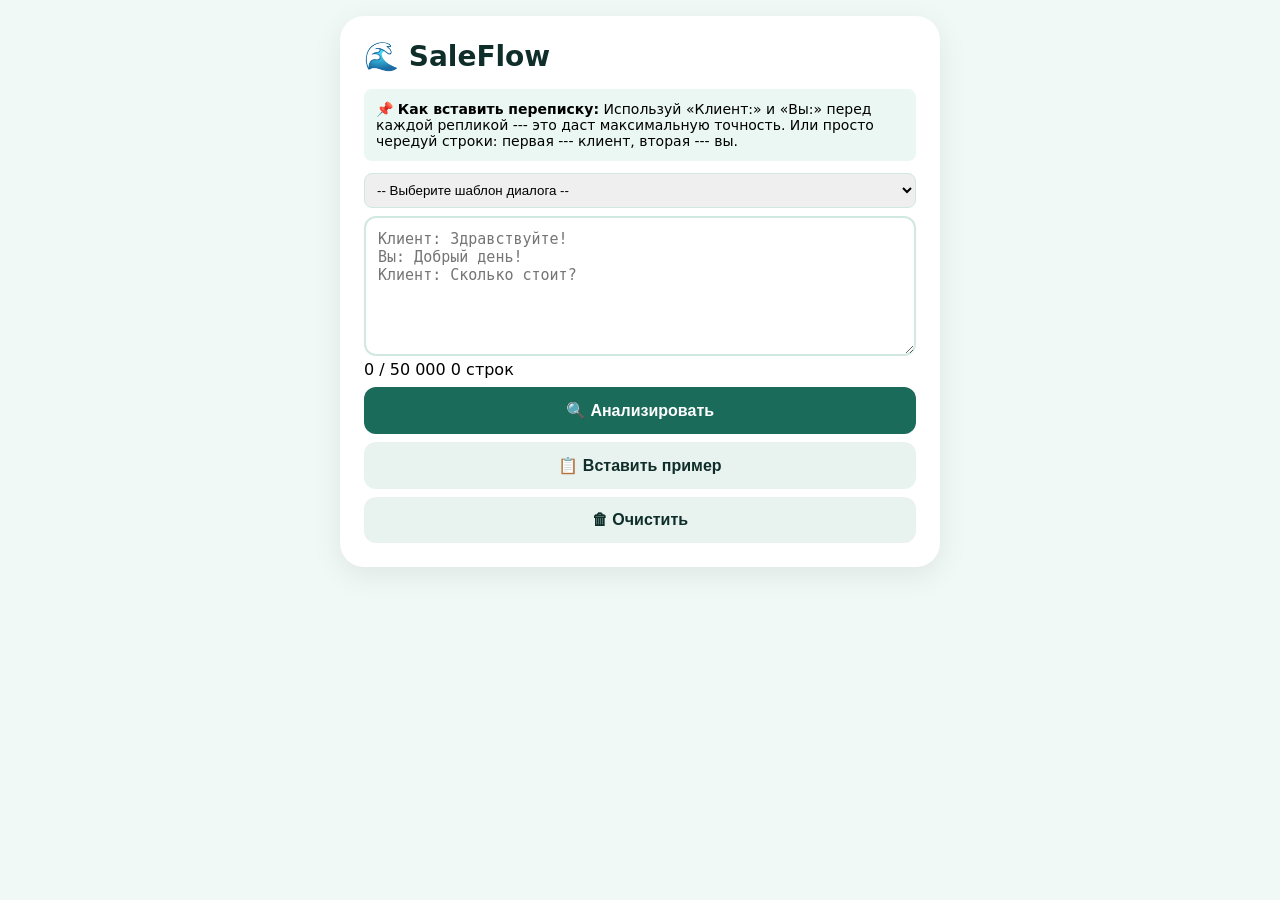
==== commit ef0fd4dc: "Update index.html" ====
--- a/index.html
+++ b/index.html
@@ -2,34 +2,68 @@
 <html lang="ru">
 <head>
     <meta charset="UTF-8">
-    <meta name="viewport" content="width=device-width, initial-scale=1.0, maximum-scale=1.0, user-scalable=no">
-    <title>SaleFlow — анализ</title>
+    <meta name="viewport" content="width=device-width, initial-scale=1.0">
+    <meta name="theme-color" content="#0f172a">
+    <meta name="color-scheme" content="light dark">
+    <meta name="telegram-web-app-theme" content="adaptive">
+    <meta name="description" content="SaleFlow — экспертная диагностика диалогов продавцов и клиентов">
+    <meta name="apple-mobile-web-app-capable" content="yes">
+    <title>SaleFlow — анализ переписки</title>
+    <link rel="preconnect" href="https://telegram.org">
+    <link rel="icon" href="data:image/svg+xml,<svg xmlns='http://www.w3.org/2000/svg' viewBox='0 0 100 100'><text y='.9em' font-size='90'>🌊</text></svg>">
+    <meta http-equiv="Content-Security-Policy" content="
+        default-src 'self';
+        script-src 'self' https://telegram.org;
+        connect-src 'self' https://api.telegram.org https://saleflow-bot.onrender.com;
+        style-src 'self' 'unsafe-inline';
+        img-src 'self' data:;
+    ">
+    <link rel="stylesheet" href="style.css">
     <script src="https://telegram.org/js/telegram-web-app.js"></script>
-    <link rel="stylesheet" href="style.css">
+    <script>
+        window.API_BASE = 'https://saleflow-bot.onrender.com';
+        window.BOT_USERNAME = 'SaveCommers_bot';
+    </script>
 </head>
 <body>
-    <div id="app">
+    <main id="app">
         <h1>🌊 SaleFlow</h1>
-        <div id="step-upload">
+        <section id="step-upload">
             <div class="info-box">
-                <strong>📌 Как вставить переписку:</strong> Используй «Клиент:» и «Вы:» перед каждой репликой — это даст максимальную точность. Или просто чередуй строки: первая — клиент, вторая — вы.
+                <strong>📌 Как вставить переписку:</strong> Используй «Клиент:» и «Вы:» перед каждой репликой --- это даст максимальную точность. Или просто чередуй строки: первая --- клиент, вторая --- вы.
             </div>
-            <select id="template-select" class="template-select">
-                <option value="">— Выберите шаблон диалога —</option>
+            <select id="template-select" class="template-select" aria-label="Выбор шаблона диалога">
+                <option value="">-- Выберите шаблон диалога --</option>
                 <option value="ecommerce">Интернет-магазин</option>
                 <option value="services">Услуги (консалтинг)</option>
                 <option value="b2b">B2B-продажи</option>
                 <option value="cold">Холодный контакт</option>
             </select>
-            <textarea id="dialog-input" rows="6" placeholder="Клиент: Здравствуйте!&#10;Вы: Добрый день!&#10;Клиент: Сколько стоит?"></textarea>
-            <button id="analyze-btn">🔍 Анализировать</button>
-            <button id="example-btn" class="btn-secondary" style="margin-top:4px;">📋 Вставить пример</button>
+            <textarea id="dialog-input"
+                rows="6"
+                maxlength="50000"
+                autocomplete="off"
+                autocorrect="off"
+                autocapitalize="off"
+                spellcheck="false"
+                enterkeyhint="send"
+                aria-label="Вставьте текст диалога"
+                placeholder="Клиент: Здравствуйте!&#10;Вы: Добрый день!&#10;Клиент: Сколько стоит?"></textarea>
+            <div class="textarea-helper">
+                <span id="char-counter">0 / 50 000</span>
+                <span id="line-counter">0 строк</span>
+            </div>
+            <button id="analyze-btn" class="btn-primary">🔍 Анализировать</button>
+            <button id="example-btn" class="btn-secondary">📋 Вставить пример</button>
+            <button id="clear-btn" class="btn-secondary">🗑 Очистить</button>
+        </section>
+        <section id="step-result" hidden></section>
+    </main>
+    <noscript>
+        <div style="padding:20px;text-align:center;color:red;">
+            ⚠️ Для работы приложения необходимо включить JavaScript.
         </div>
-        <div id="step-result" style="display:none;"></div>
-    </div>
-    <script src="script.js"></script>
-    <script>
-        // (опционально) обновление бейджа, если он есть в новом HTML – здесь его нет
-    </script>
+    </noscript>
+    <script type="module" src="js/main.js"></script>
 </body>
 </html>
--- a/style.css
+++ b/style.css
@@ -1,492 +1,117 @@
-/* ============================================================
-   CSS-ПЕРЕМЕННЫЕ (поддержка тем Telegram)
-   ============================================================ */
-:root {
-    --tg-bg: var(--tg-theme-bg-color, #ffffff);
-    --tg-text: var(--tg-theme-text-color, #1a202c);
-    --tg-hint: var(--tg-theme-hint-color, #718096);
-    --tg-button: var(--tg-theme-button-color, #0d5c4f);
-    --tg-button-text: var(--tg-theme-button-text-color, #ffffff);
-    --tg-secondary-bg: var(--tg-theme-secondary-bg-color, #f7fafc);
-    --tg-section-bg: var(--tg-theme-section-bg-color, #ffffff);
-    --tg-section-separator: var(--tg-theme-section-separator-color, #e2e8f0);
-    --primary: #0d5c4f;
-    --accent: #f5a623;
-    --danger: #e53e3e;
-    --success: #38a169;
-    --warning: #ed8936;
-    --gray-200: #edf2f7;
-    --gray-500: #a0aec0;
-    --radius: 16px;
-    --shadow: 0 4px 24px rgba(0,0,0,0.06);
-    --transition: 0.25s ease;
-}
-
-/* ============================================================
-   ГЛОБАЛЬНЫЕ СТИЛИ
-   ============================================================ */
 * {
     margin: 0;
     padding: 0;
     box-sizing: border-box;
 }
 body {
-    font-family: -apple-system, BlinkMacSystemFont, 'Segoe UI', Roboto, 'Helvetica Neue', Arial, sans-serif;
-    background: var(--tg-bg);
-    color: var(--tg-text);
+    font-family: system-ui, -apple-system, sans-serif;
+    background: #f0f9f6;
     padding: 16px;
-    min-height: 100vh;
-    transition: background var(--transition), color var(--transition);
-    display: flex;
-    align-items: flex-start;
-    justify-content: center;
 }
 #app {
     max-width: 600px;
+    margin: auto;
+    background: #fff;
+    padding: 24px;
+    border-radius: 24px;
+    box-shadow: 0 8px 30px rgba(0,0,0,0.08);
+}
+h1 {
+    color: #0f2e2a;
+    font-size: 28px;
+    margin-bottom: 16px;
+}
+textarea {
     width: 100%;
-    margin: 0 auto;
-    background: var(--tg-section-bg);
-    border-radius: var(--radius);
-    box-shadow: var(--shadow);
-    padding: 24px 20px;
-    transition: background var(--transition), box-shadow var(--transition);
+    padding: 12px;
+    border-radius: 12px;
+    border: 2px solid #d1e8e2;
+    min-height: 140px;
+    font-size: 15px;
+    resize: vertical;
 }
-
-/* ============================================================
-   ШАПКА
-   ============================================================ */
-.app-header {
-    display: flex;
-    align-items: center;
-    justify-content: space-between;
-    margin-bottom: 24px;
-}
-.app-header .logo {
-    display: flex;
-    align-items: center;
-    gap: 8px;
-    font-size: 22px;
-    font-weight: 700;
-    color: var(--primary);
-    letter-spacing: -0.3px;
-}
-.app-header .logo span {
-    font-size: 26px;
-}
-.app-header .badge {
-    font-size: 12px;
-    font-weight: 600;
-    color: var(--tg-hint);
-    background: var(--tg-secondary-bg);
-    padding: 4px 12px;
-    border-radius: 20px;
-    border: 1px solid var(--tg-section-separator);
-    transition: background var(--transition), border var(--transition);
-}
-
-/* ============================================================
-   ЭКРАН 1: ВВОД ДИАЛОГА
-   ============================================================ */
-.step-title {
-    font-size: 24px;
-    font-weight: 700;
-    line-height: 1.3;
-    margin-bottom: 6px;
-    color: var(--tg-text);
-}
-.step-subtitle {
-    font-size: 16px;
-    color: var(--tg-hint);
-    margin-bottom: 20px;
-    line-height: 1.5;
-}
-.dialog-textarea {
-    width: 100%;
-    padding: 14px 16px;
-    border-radius: 12px;
-    border: 2px solid var(--tg-section-separator);
-    background: var(--tg-bg);
-    color: var(--tg-text);
-    font-size: 16px;
-    line-height: 1.6;
-    min-height: 150px;
-    resize: vertical;
-    transition: border var(--transition), background var(--transition);
-    font-family: inherit;
-}
-.dialog-textarea:focus {
-    border-color: var(--primary);
-    outline: none;
-    box-shadow: 0 0 0 3px rgba(13,92,79,0.15);
-}
-.dialog-textarea::placeholder {
-    color: var(--gray-500);
-}
-
-/* Шаблоны (чипсы) */
-.templates-label {
-    font-size: 14px;
-    font-weight: 600;
-    color: var(--tg-hint);
-    margin: 16px 0 8px 0;
-    display: block;
-}
-.templates-scroll {
-    display: flex;
-    flex-wrap: wrap;
-    gap: 8px;
-    margin-bottom: 20px;
-}
-.template-chip {
-    background: var(--tg-secondary-bg);
-    color: var(--tg-text);
-    border: 1px solid var(--tg-section-separator);
-    padding: 6px 16px;
-    border-radius: 30px;
-    font-size: 14px;
-    font-weight: 500;
-    cursor: pointer;
-    transition: all var(--transition);
-    white-space: nowrap;
-    user-select: none;
-}
-.template-chip:hover {
-    background: var(--primary);
-    color: #fff;
-    border-color: var(--primary);
-    transform: translateY(-1px);
-}
-.template-chip:active {
-    transform: scale(0.96);
-}
-
-/* Кнопки */
-.btn-primary {
-    display: block;
-    width: 100%;
-    padding: 16px;
-    background: var(--tg-button);
-    color: var(--tg-button-text);
-    border: none;
-    border-radius: 12px;
-    font-size: 17px;
-    font-weight: 600;
-    cursor: pointer;
-    transition: all var(--transition);
-    margin-top: 4px;
-    text-align: center;
-}
-.btn-primary:active {
-    transform: scale(0.97);
-}
-.btn-primary:disabled {
-    opacity: 0.5;
-    pointer-events: none;
-}
-
-.btn-secondary {
-    display: block;
-    width: 100%;
-    padding: 14px;
-    background: var(--tg-secondary-bg);
-    color: var(--tg-text);
-    border: 1px solid var(--tg-section-separator);
-    border-radius: 12px;
-    font-size: 16px;
-    font-weight: 500;
-    cursor: pointer;
-    transition: all var(--transition);
-    margin-top: 8px;
-    text-align: center;
-}
-.btn-secondary:active {
-    transform: scale(0.97);
-}
-.btn-secondary:hover {
-    background: var(--gray-200);
-}
-
-.footer-note {
-    font-size: 13px;
-    color: var(--tg-hint);
-    margin-top: 16px;
-    text-align: center;
-}
-
-/* Анимация загрузки */
-.loading-spinner {
-    display: inline-block;
-    width: 24px;
-    height: 24px;
-    border: 3px solid var(--tg-secondary-bg);
-    border-top: 3px solid var(--tg-button);
-    border-radius: 50%;
-    animation: spin 0.8s linear infinite;
-    vertical-align: middle;
-    margin-right: 8px;
-}
-@keyframes spin {
-    to { transform: rotate(360deg); }
-}
-
-/* ============================================================
-   ЭКРАН 2: РЕЗУЛЬТАТЫ
-   ============================================================ */
-.result-score {
-    text-align: center;
-    margin-bottom: 20px;
-}
-.score {
-    font-size: 56px;
-    font-weight: 800;
-    text-align: center;
-    line-height: 1.1;
-    letter-spacing: -1px;
-}
-.score.good { color: var(--success); }
-.score.medium { color: var(--warning); }
-.score.bad { color: var(--danger); }
-.score-label {
-    font-size: 16px;
-    color: var(--tg-hint);
-    margin-top: 4px;
-}
-
-/* Карточки */
-.error-box,
-.suggestion-box,
-.influence-box {
-    background: var(--tg-secondary-bg);
-    border-radius: 12px;
-    padding: 14px 18px;
-    margin: 16px 0;
-    border-left: 5px solid transparent;
-    transition: background var(--transition);
-}
-.error-box { border-left-color: var(--danger); }
-.suggestion-box { border-left-color: var(--success); }
-.influence-box { border-left-color: var(--accent); }
-
-.error-box strong,
-.suggestion-box strong,
-.influence-box strong {
-    font-weight: 700;
-    font-size: 16px;
-    display: block;
-    margin-bottom: 4px;
-    color: var(--tg-text);
-}
-.error-box p,
-.suggestion-box p,
-.influence-box p {
-    font-size: 15px;
-    color: var(--tg-text);
-    line-height: 1.6;
-    margin: 0;
-}
-.influence-box p:last-of-type {
-    font-size: 13px;
-    color: var(--tg-hint);
-    margin-top: 4px;
-}
-
-/* Списки */
-.feedback-item {
-    padding: 6px 12px;
-    margin: 4px 0;
-    border-radius: 8px;
-    font-size: 15px;
-}
-.feedback-item.positive {
-    background: #e3f5ec;
-    color: #0f4a3f;
-}
-.feedback-item.negative {
-    background: #fde8e8;
-    color: #a93226;
-}
-
-/* Блок готовых ответов */
-.draft-buttons {
-    display: flex;
-    flex-wrap: wrap;
-    gap: 10px;
-    margin-top: 8px;
-}
-.draft-buttons button {
-    flex: 1 1 30%;
-    min-width: 100px;
-    padding: 14px 12px;
-    border-radius: 12px;
-    border: 2px solid var(--tg-section-separator);
-    background: var(--tg-bg);
-    color: var(--tg-text);
-    font-weight: 600;
-    font-size: 15px;
-    cursor: pointer;
-    transition: all var(--transition);
-    text-align: center;
-    margin-top: 0;
-}
-.draft-buttons button:active {
-    transform: scale(0.96);
-}
-.draft-buttons button.soft {
-    border-color: var(--success);
-    color: var(--success);
-}
-.draft-buttons button.soft:hover {
-    background: var(--success);
-    color: #fff;
-}
-.draft-buttons button.business {
-    border-color: var(--primary);
-    color: var(--primary);
-}
-.draft-buttons button.business:hover {
-    background: var(--primary);
-    color: #fff;
-}
-.draft-buttons button.expert {
-    border-color: var(--accent);
-    color: var(--accent);
-}
-.draft-buttons button.expert:hover {
-    background: var(--accent);
-    color: #fff;
-}
-.draft-buttons button.expert-locked {
-    opacity: 0.5;
-    pointer-events: none;
-    border-color: var(--gray-500);
-    color: var(--gray-500);
-    position: relative;
-}
-.draft-buttons button.expert-locked::after {
-    content: '🔒';
-    margin-left: 6px;
-    font-size: 14px;
-}
-
-/* Другие кнопки */
-.share-btn {
-    background: #2d7a6b;
+button {
+    background: #1a6b5a;
     color: #fff;
     border: none;
     padding: 14px;
     width: 100%;
     border-radius: 12px;
     font-size: 16px;
+    cursor: pointer;
+    margin-top: 8px;
     font-weight: 600;
-    cursor: pointer;
-    margin-top: 12px;
-    transition: background var(--transition);
 }
-.share-btn:active {
-    transform: scale(0.97);
+.btn-secondary {
+    background: #e8f2ef;
+    color: #0f2e2a;
 }
-
-/* Toast-уведомление */
-.toast {
-    position: fixed;
-    bottom: 30px;
-    left: 50%;
-    transform: translateX(-50%) translateY(100px);
-    background: var(--tg-button);
-    color: var(--tg-button-text);
-    padding: 12px 24px;
-    border-radius: 30px;
-    font-weight: 600;
-    font-size: 15px;
-    box-shadow: 0 8px 24px rgba(0,0,0,0.15);
-    opacity: 0;
-    transition: all 0.4s ease;
-    z-index: 1000;
-    pointer-events: none;
+.score {
+    font-size: 48px;
+    text-align: center;
+    font-weight: 700;
 }
-.toast.show {
-    opacity: 1;
-    transform: translateX(-50%) translateY(0);
+.good { color: #1a6b5a; }
+.medium { color: #c47b2e; }
+.bad { color: #c0392b; }
+.error-box {
+    background: #fdf0ee;
+    padding: 12px;
+    border-radius: 8px;
+    margin: 12px 0;
+    border-left: 4px solid #c0392b;
 }
-
-/* ============================================================
-   УТИЛИТЫ
-   ============================================================ */
-.hidden {
-    display: none !important;
+.suggestion-box {
+    background: #eaf7f2;
+    padding: 12px;
+    border-radius: 8px;
+    margin: 12px 0;
+    border-left: 4px solid #1a6b5a;
 }
-.fade-in {
-    animation: fadeIn 0.4s ease forwards;
+.feedback-item {
+    padding: 6px 12px;
+    margin: 4px 0;
+    border-radius: 8px;
 }
-@keyframes fadeIn {
-    from { opacity: 0; transform: translateY(12px); }
-    to { opacity: 1; transform: translateY(0); }
+.positive {
+    background: #eaf7f2;
+    color: #0f4a3f;
 }
-
-/* ============================================================
-   АДАПТИВНОСТЬ
-   ============================================================ */
-@media (max-width: 480px) {
-    body { padding: 8px; }
-    #app { padding: 16px 14px; border-radius: 12px; }
-    .step-title { font-size: 22px; }
-    .score { font-size: 44px; }
-    .draft-buttons button { flex: 1 1 100%; }
-    .template-chip { font-size: 13px; padding: 4px 12px; }
+.negative {
+    background: #fdf0ee;
+    color: #a93226;
 }
-@media (max-width: 400px) {
-    .templates-scroll {
-        flex-wrap: nowrap;
-        overflow-x: auto;
-        padding-bottom: 8px;
-        -webkit-overflow-scrolling: touch;
-    }
-    .template-chip { flex: 0 0 auto; }
+.draft-buttons {
+    display: flex;
+    gap: 8px;
+    flex-wrap: wrap;
 }
-
-/* ============================================================
-   АНИМАЦИЯ ДЛЯ ДОСТИЖЕНИЙ
-   ============================================================ */
-@keyframes fadeInUp {
-    from { opacity: 0; transform: translateX(-50%) translateY(30px); }
-    to { opacity: 1; transform: translateX(-50%) translateY(0); }
+.draft-buttons button {
+    flex: 1;
+    min-width: 80px;
+    background: #e8f2ef;
+    color: #0f2e2a;
+    padding: 10px;
 }
-
-/* ============================================================
-   ТЁМНАЯ ТЕМА
-   ============================================================ */
-@media (prefers-color-scheme: dark) {
-    :root {
-        --tg-bg: var(--tg-theme-bg-color, #1c1c1e);
-        --tg-text: var(--tg-theme-text-color, #e2e8f0);
-        --tg-hint: var(--tg-theme-hint-color, #a0aec0);
-        --tg-secondary-bg: var(--tg-theme-secondary-bg-color, #2d2d30);
-        --tg-section-bg: var(--tg-theme-section-bg-color, #2c2c2e);
-        --tg-section-separator: var(--tg-theme-section-separator-color, #3a3a3c);
-        --gray-200: #3a3a3c;
-        --shadow: 0 4px 24px rgba(0,0,0,0.3);
-    }
-    .feedback-item.positive {
-        background: #1e3a2a;
-        color: #8fc9a8;
-    }
-    .feedback-item.negative {
-        background: #3a1e1e;
-        color: #f5a0a0;
-    }
-    .btn-secondary:hover {
-        background: #3a3a3c;
-    }
-    .template-chip:hover {
-        background: var(--primary-light);
-    }
-    .draft-buttons button.soft:hover {
-        background: var(--success);
-    }
-    .draft-buttons button.business:hover {
-        background: var(--primary);
-    }
-    .draft-buttons button.expert:hover {
-        background: var(--accent);
-    }
-       }
+.expert-locked {
+    opacity: 0.5;
+    cursor: not-allowed;
+}
+.info-box {
+    background: #eaf7f2;
+    padding: 12px;
+    border-radius: 8px;
+    margin-bottom: 12px;
+    font-size: 14px;
+}
+.template-select {
+    width: 100%;
+    padding: 8px;
+    border-radius: 8px;
+    border: 1px solid #d1e8e2;
+    margin-bottom: 8px;
+}
+.share-btn {
+    background: #2d7a6b;
+    margin-top: 4px;
+   }
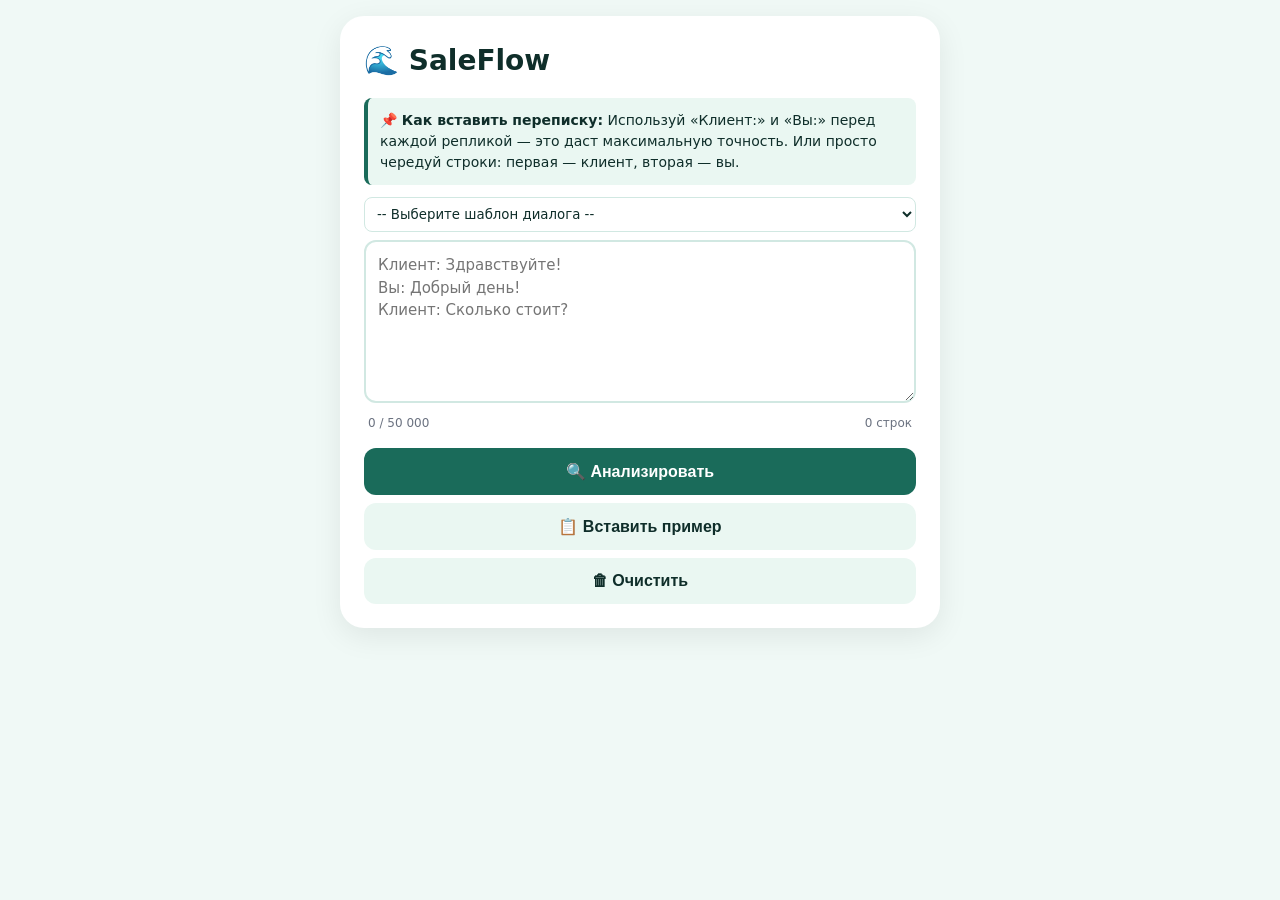
==== commit 3e84039a: "Update index.html" ====
--- a/index.html
+++ b/index.html
@@ -11,13 +11,7 @@
     <title>SaleFlow — анализ переписки</title>
     <link rel="preconnect" href="https://telegram.org">
     <link rel="icon" href="data:image/svg+xml,<svg xmlns='http://www.w3.org/2000/svg' viewBox='0 0 100 100'><text y='.9em' font-size='90'>🌊</text></svg>">
-    <meta http-equiv="Content-Security-Policy" content="
-        default-src 'self';
-        script-src 'self' https://telegram.org;
-        connect-src 'self' https://api.telegram.org https://saleflow-bot.onrender.com;
-        style-src 'self' 'unsafe-inline';
-        img-src 'self' data:;
-    ">
+    <meta http-equiv="Content-Security-Policy" content="default-src 'self'; script-src 'self' https://telegram.org; connect-src 'self' https://api.telegram.org https://saleflow-bot.onrender.com; style-src 'self' 'unsafe-inline'; img-src 'self' data:;">
     <link rel="stylesheet" href="style.css">
     <script src="https://telegram.org/js/telegram-web-app.js"></script>
     <script>
@@ -30,7 +24,7 @@
         <h1>🌊 SaleFlow</h1>
         <section id="step-upload">
             <div class="info-box">
-                <strong>📌 Как вставить переписку:</strong> Используй «Клиент:» и «Вы:» перед каждой репликой --- это даст максимальную точность. Или просто чередуй строки: первая --- клиент, вторая --- вы.
+                <strong>📌 Как вставить переписку:</strong> Используй «Клиент:» и «Вы:» перед каждой репликой — это даст максимальную точность. Или просто чередуй строки: первая — клиент, вторая — вы.
             </div>
             <select id="template-select" class="template-select" aria-label="Выбор шаблона диалога">
                 <option value="">-- Выберите шаблон диалога --</option>
@@ -39,16 +33,7 @@
                 <option value="b2b">B2B-продажи</option>
                 <option value="cold">Холодный контакт</option>
             </select>
-            <textarea id="dialog-input"
-                rows="6"
-                maxlength="50000"
-                autocomplete="off"
-                autocorrect="off"
-                autocapitalize="off"
-                spellcheck="false"
-                enterkeyhint="send"
-                aria-label="Вставьте текст диалога"
-                placeholder="Клиент: Здравствуйте!&#10;Вы: Добрый день!&#10;Клиент: Сколько стоит?"></textarea>
+            <textarea id="dialog-input" rows="6" maxlength="50000" autocomplete="off" autocorrect="off" autocapitalize="off" spellcheck="false" enterkeyhint="send" aria-label="Вставьте текст диалога" placeholder="Клиент: Здравствуйте!&#10;Вы: Добрый день!&#10;Клиент: Сколько стоит?"></textarea>
             <div class="textarea-helper">
                 <span id="char-counter">0 / 50 000</span>
                 <span id="line-counter">0 строк</span>
@@ -60,10 +45,8 @@
         <section id="step-result" hidden></section>
     </main>
     <noscript>
-        <div style="padding:20px;text-align:center;color:red;">
-            ⚠️ Для работы приложения необходимо включить JavaScript.
-        </div>
+        <div style="padding:20px;text-align:center;color:red;">⚠️ Для работы приложения необходимо включить JavaScript.</div>
     </noscript>
-    <script type="module" src="js/main.js"></script>
+    <script type="module" src="js/app.js"></script>
 </body>
 </html>
--- a/style.css
+++ b/style.css
@@ -1,117 +1,168 @@
-* {
-    margin: 0;
-    padding: 0;
-    box-sizing: border-box;
+/* file: style.css */
+:root {
+  --bg: var(--tg-theme-bg-color, #f0f9f6);
+  --surface: var(--tg-theme-secondary-bg-color, #ffffff);
+  --text: var(--tg-theme-text-color, #0f2e2a);
+  --text-muted: var(--tg-theme-hint-color, #6b7280);
+  --text-secondary: var(--tg-theme-hint-color, #4a7b6e);
+  --button-color: var(--tg-theme-button-color, #1a6b5a);
+  --button-text-color: var(--tg-theme-button-text-color, #ffffff);
+  --button-secondary-bg: var(--tg-theme-secondary-bg-color, #eaf7f2);
+  --button-secondary-text: var(--tg-theme-text-color, #0f2e2a);
+  --primary: #1a6b5a;
+  --primary-dark: #0f2e2a;
+  --primary-light: #eaf7f2;
+  --primary-border: #d1e8e2;
+  --success: #1a6b5a;
+  --warning: #c47b2e;
+  --danger: #c0392b;
+  --danger-bg: #fdf0ee;
+  --success-bg: #eaf7f2;
+  --radius-lg: 24px;
+  --radius-md: 12px;
+  --radius-sm: 8px;
+  --spacing-xs: 4px;
+  --spacing-sm: 8px;
+  --spacing-md: 12px;
+  --spacing-lg: 16px;
+  --spacing-xl: 24px;
+  --shadow: 0 8px 30px rgba(0, 0, 0, 0.08);
+  --font: system-ui, -apple-system, sans-serif;
 }
+* { margin: 0; padding: 0; box-sizing: border-box; }
 body {
-    font-family: system-ui, -apple-system, sans-serif;
-    background: #f0f9f6;
-    padding: 16px;
+  font-family: var(--font);
+  background: var(--bg);
+  padding: var(--spacing-lg);
+  padding: max(var(--spacing-lg), env(safe-area-inset-top)) max(var(--spacing-lg), env(safe-area-inset-right)) max(var(--spacing-lg), env(safe-area-inset-bottom)) max(var(--spacing-lg), env(safe-area-inset-left));
+  color: var(--text);
+  line-height: 1.5;
+  min-height: 100vh;
+  min-height: 100dvh;
+  -webkit-tap-highlight-color: transparent;
 }
-#app {
-    max-width: 600px;
-    margin: auto;
-    background: #fff;
-    padding: 24px;
-    border-radius: 24px;
-    box-shadow: 0 8px 30px rgba(0,0,0,0.08);
+#app { max-width: 600px; margin: 0 auto; background: var(--surface); padding: var(--spacing-xl); border-radius: var(--radius-lg); box-shadow: var(--shadow); }
+h1 { color: var(--text); font-size: 28px; margin-bottom: var(--spacing-lg); }
+.hidden { display: none !important; }
+.fade-in { animation: fadeIn 0.3s ease-in-out; }
+@keyframes fadeIn { from { opacity: 0; transform: translateY(-8px); } to { opacity: 1; transform: translateY(0); } }
+textarea {
+  width: 100%;
+  padding: var(--spacing-md);
+  border-radius: var(--radius-md);
+  border: 2px solid var(--primary-border);
+  min-height: 140px;
+  font-size: 15px;
+  font-family: inherit;
+  line-height: 1.5;
+  resize: vertical;
+  background: var(--surface);
+  color: var(--text);
+  transition: border-color 0.2s, box-shadow 0.2s;
 }
-h1 {
-    color: #0f2e2a;
-    font-size: 28px;
-    margin-bottom: 16px;
+textarea:focus { outline: none; border-color: var(--primary); box-shadow: 0 0 0 4px rgba(26, 107, 90, 0.15); }
+button {
+  background: var(--button-color, var(--primary));
+  color: var(--button-text-color, #fff);
+  border: none;
+  padding: 14px;
+  width: 100%;
+  border-radius: var(--radius-md);
+  font-size: 16px;
+  font-weight: 600;
+  cursor: pointer;
+  margin-top: var(--spacing-sm);
+  transition: background 0.2s, transform 0.1s, opacity 0.2s;
 }
-textarea {
-    width: 100%;
-    padding: 12px;
-    border-radius: 12px;
-    border: 2px solid #d1e8e2;
-    min-height: 140px;
-    font-size: 15px;
-    resize: vertical;
+button:hover { filter: brightness(0.95); }
+button:active { transform: scale(0.98); }
+button:disabled { opacity: 0.6; cursor: not-allowed; transform: none; }
+button:focus-visible { outline: 2px solid var(--primary); outline-offset: 2px; }
+.btn-loading { position: relative; pointer-events: none; opacity: 0.8; }
+.btn-loading::after {
+  content: "";
+  display: inline-block;
+  width: 16px;
+  height: 16px;
+  margin-left: 8px;
+  border: 2px solid var(--button-text-color, #fff);
+  border-top-color: transparent;
+  border-radius: 50%;
+  animation: spin 0.8s linear infinite;
+  vertical-align: middle;
 }
-button {
-    background: #1a6b5a;
-    color: #fff;
-    border: none;
-    padding: 14px;
-    width: 100%;
-    border-radius: 12px;
-    font-size: 16px;
-    cursor: pointer;
-    margin-top: 8px;
-    font-weight: 600;
+@keyframes spin { to { transform: rotate(360deg); } }
+.btn-secondary { background: var(--button-secondary-bg, var(--primary-light)); color: var(--button-secondary-text, var(--primary-dark)); }
+.btn-secondary:hover { filter: brightness(0.95); }
+.share-btn { background: #2d7a6b; margin-top: var(--spacing-xs); }
+.textarea-helper { display: flex; justify-content: space-between; font-size: 12px; color: var(--text-muted); margin: var(--spacing-xs) 0 var(--spacing-sm); padding: 0 var(--spacing-xs); }
+.template-select {
+  width: 100%;
+  padding: var(--spacing-sm);
+  border-radius: var(--radius-sm);
+  border: 1px solid var(--primary-border);
+  margin-bottom: var(--spacing-sm);
+  font-family: inherit;
+  background: var(--surface);
+  color: var(--text);
+  transition: border-color 0.2s, box-shadow 0.2s;
+  appearance: auto;
 }
-.btn-secondary {
-    background: #e8f2ef;
-    color: #0f2e2a;
+.template-select:focus { outline: none; border-color: var(--primary); box-shadow: 0 0 0 4px rgba(26, 107, 90, 0.15); }
+.info-box { background: var(--success-bg); padding: var(--spacing-md); border-radius: var(--radius-sm); margin-bottom: var(--spacing-md); font-size: 14px; border-left: 4px solid var(--primary); color: var(--text); overflow-wrap: anywhere; }
+#step-result { overflow-wrap: anywhere; }
+.score { font-size: 48px; text-align: center; font-weight: 700; }
+.good { color: var(--success); }
+.medium { color: var(--warning); }
+.bad { color: var(--danger); }
+.error-box { background: var(--danger-bg); padding: var(--spacing-md); border-radius: var(--radius-sm); margin: var(--spacing-md) 0; border-left: 4px solid var(--danger); color: var(--text); overflow-wrap: anywhere; }
+.suggestion-box { background: var(--success-bg); padding: var(--spacing-md); border-radius: var(--radius-sm); margin: var(--spacing-md) 0; border-left: 4px solid var(--primary); color: var(--text); overflow-wrap: anywhere; }
+.feedback-item { padding: 6px var(--spacing-md); margin: var(--spacing-xs) 0; border-radius: var(--radius-sm); overflow-wrap: anywhere; }
+.positive { background: var(--success-bg); color: var(--primary-dark); }
+.negative { background: var(--danger-bg); color: var(--danger); }
+.draft-buttons { display: flex; gap: var(--spacing-sm); flex-wrap: wrap; }
+.draft-buttons button { width: auto; flex: 1 1 0; min-width: 80px; background: var(--primary-light); color: var(--primary-dark); padding: 10px; }
+.expert-locked { opacity: 0.5; cursor: not-allowed; }
+.influence-box { background: var(--surface); padding: var(--spacing-md); border-radius: var(--radius-sm); margin: var(--spacing-md) 0; border-left: 4px solid var(--text-muted); color: var(--text); overflow-wrap: anywhere; }
+.score-label { text-align: center; color: var(--text-secondary); margin-bottom: 6px; }
+.ideal-response { font-weight: 600; font-size: 16px; margin-top: 4px; overflow-wrap: anywhere; }
+.influence-hint { font-size: 13px; color: var(--text-muted); margin-top: 4px; }
+.text-muted { color: var(--text-muted); }
+.toast {
+  position: fixed;
+  bottom: 100px;
+  left: 50%;
+  transform: translateX(-50%);
+  padding: 14px 24px;
+  border-radius: 16px;
+  box-shadow: 0 8px 30px rgba(0,0,0,0.2);
+  text-align: center;
+  z-index: 1000;
+  animation: fadeInUp 0.5s ease;
+  max-width: 300px;
 }
-.score {
-    font-size: 48px;
-    text-align: center;
-    font-weight: 700;
+.toast-success { background: #0d5c4f; color: #fff; }
+.toast-error { background: #c0392b; color: #fff; }
+.toast-hide { opacity: 0; transition: opacity 0.3s; }
+@keyframes fadeInUp { from { opacity: 0; transform: translateX(-50%) translateY(30px); } to { opacity: 1; transform: translateX(-50%) translateY(0); } }
+@media (prefers-reduced-motion: reduce) { *, *::before, *::after { animation-duration: 0.01ms !important; animation-iteration-count: 1 !important; transition-duration: 0.01ms !important; } }
+@media (max-width: 480px) {
+  body { padding: var(--spacing-sm); }
+  #app { padding: 16px; border-radius: var(--radius-md); }
+  h1 { font-size: 24px; }
+  .score { font-size: 36px; }
+  textarea { min-height: 100px; font-size: 14px; }
+  button { font-size: 15px; padding: 12px; }
+  .draft-buttons button { min-width: 60px; font-size: 14px; padding: 8px; }
 }
-.good { color: #1a6b5a; }
-.medium { color: #c47b2e; }
-.bad { color: #c0392b; }
-.error-box {
-    background: #fdf0ee;
-    padding: 12px;
-    border-radius: 8px;
-    margin: 12px 0;
-    border-left: 4px solid #c0392b;
+@media (max-width: 360px) {
+  #app { padding: 12px; }
+  h1 { font-size: 20px; }
+  .score { font-size: 28px; }
 }
-.suggestion-box {
-    background: #eaf7f2;
-    padding: 12px;
-    border-radius: 8px;
-    margin: 12px 0;
-    border-left: 4px solid #1a6b5a;
-}
-.feedback-item {
-    padding: 6px 12px;
-    margin: 4px 0;
-    border-radius: 8px;
-}
-.positive {
-    background: #eaf7f2;
-    color: #0f4a3f;
-}
-.negative {
-    background: #fdf0ee;
-    color: #a93226;
-}
-.draft-buttons {
-    display: flex;
-    gap: 8px;
-    flex-wrap: wrap;
-}
-.draft-buttons button {
-    flex: 1;
-    min-width: 80px;
-    background: #e8f2ef;
-    color: #0f2e2a;
-    padding: 10px;
-}
-.expert-locked {
-    opacity: 0.5;
-    cursor: not-allowed;
-}
-.info-box {
-    background: #eaf7f2;
-    padding: 12px;
-    border-radius: 8px;
-    margin-bottom: 12px;
-    font-size: 14px;
-}
-.template-select {
-    width: 100%;
-    padding: 8px;
-    border-radius: 8px;
-    border: 1px solid #d1e8e2;
-    margin-bottom: 8px;
-}
-.share-btn {
-    background: #2d7a6b;
-    margin-top: 4px;
-   }
+.stages-box { background: var(--surface); padding: var(--spacing-md); border-radius: var(--radius-sm); margin: var(--spacing-md) 0; border: 1px solid var(--primary-border); }
+.stage-item { margin: var(--spacing-xs) 0; }
+.stage-bar { background: var(--bg); border-radius: var(--radius-sm); height: 8px; margin-top: 2px; overflow: hidden; }
+.stage-fill { height: 100%; border-radius: var(--radius-sm); transition: width 0.5s ease; }
+.upgrade-box { background: var(--success-bg); padding: var(--spacing-md); border-radius: var(--radius-sm); margin: var(--spacing-md) 0; border-left: 4px solid var(--primary); }
+.progress-box { background: var(--surface); padding: var(--spacing-md); border-radius: var(--radius-sm); margin: var(--spacing-md) 0; border: 1px solid var(--primary-border); }
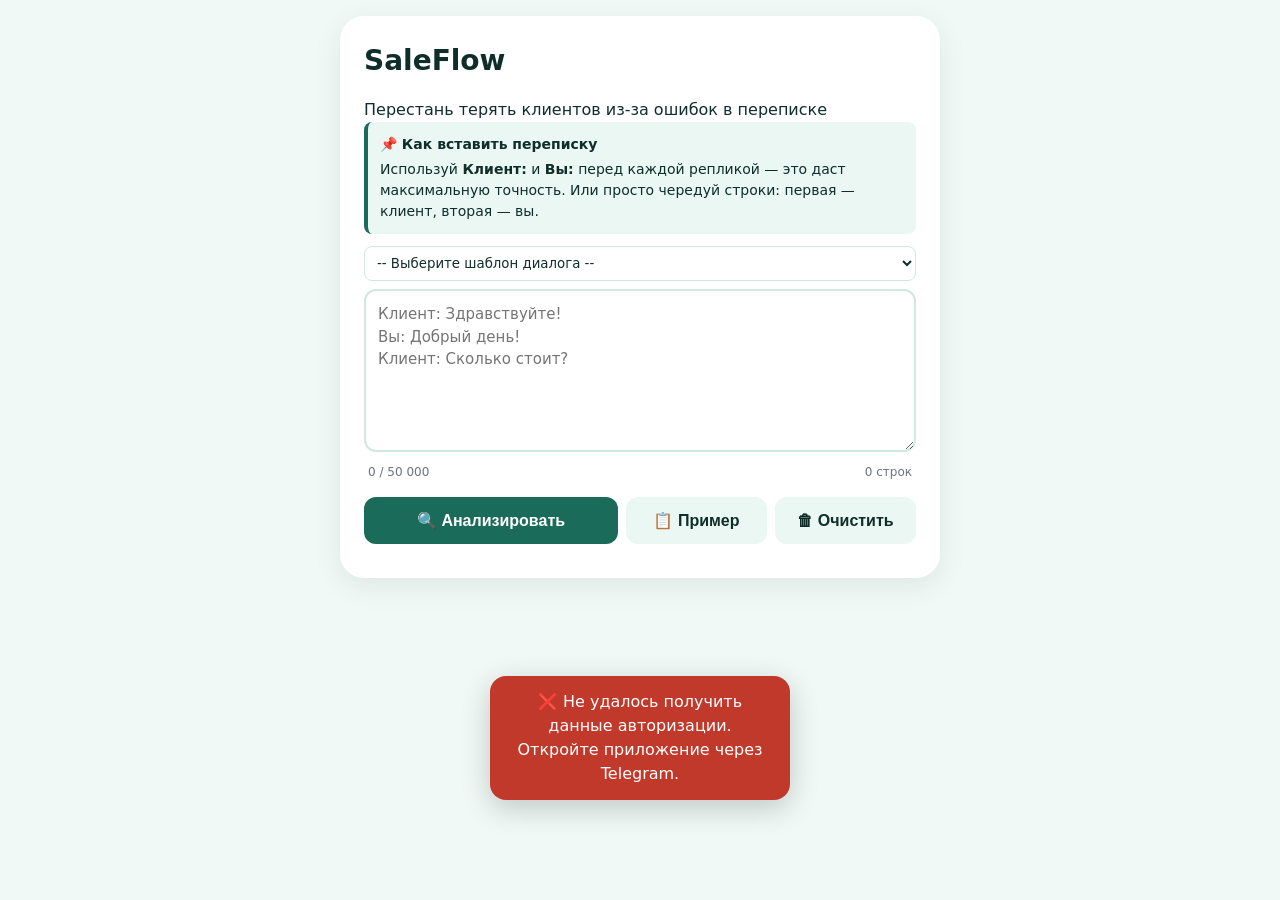
==== commit 85739db0: "Update index.html" ====
--- a/index.html
+++ b/index.html
@@ -3,15 +3,12 @@
 <head>
     <meta charset="UTF-8">
     <meta name="viewport" content="width=device-width, initial-scale=1.0">
-    <meta name="theme-color" content="#0f172a">
-    <meta name="color-scheme" content="light dark">
+    <meta name="theme-color" content="#0a0a1a">
+    <meta name="color-scheme" content="dark">
     <meta name="telegram-web-app-theme" content="adaptive">
-    <meta name="description" content="SaleFlow — экспертная диагностика диалогов продавцов и клиентов">
-    <meta name="apple-mobile-web-app-capable" content="yes">
     <title>SaleFlow — анализ переписки</title>
     <link rel="preconnect" href="https://telegram.org">
     <link rel="icon" href="data:image/svg+xml,<svg xmlns='http://www.w3.org/2000/svg' viewBox='0 0 100 100'><text y='.9em' font-size='90'>🌊</text></svg>">
-    <meta http-equiv="Content-Security-Policy" content="default-src 'self'; script-src 'self' https://telegram.org; connect-src 'self' https://api.telegram.org https://saleflow-bot.onrender.com; style-src 'self' 'unsafe-inline'; img-src 'self' data:;">
     <link rel="stylesheet" href="style.css">
     <script src="https://telegram.org/js/telegram-web-app.js"></script>
     <script>
@@ -21,11 +18,15 @@
 </head>
 <body>
     <main id="app">
-        <h1>🌊 SaleFlow</h1>
+        <h1>SaleFlow</h1>
+        <div class="subtitle">Перестань терять клиентов из-за ошибок в переписке</div>
+
         <section id="step-upload">
             <div class="info-box">
-                <strong>📌 Как вставить переписку:</strong> Используй «Клиент:» и «Вы:» перед каждой репликой — это даст максимальную точность. Или просто чередуй строки: первая — клиент, вторая — вы.
+                <strong>📌 Как вставить переписку</strong>
+                <p style="margin-top:4px;">Используй <strong>Клиент:</strong> и <strong>Вы:</strong> перед каждой репликой — это даст максимальную точность. Или просто чередуй строки: первая — клиент, вторая — вы.</p>
             </div>
+
             <select id="template-select" class="template-select" aria-label="Выбор шаблона диалога">
                 <option value="">-- Выберите шаблон диалога --</option>
                 <option value="ecommerce">Интернет-магазин</option>
@@ -33,20 +34,28 @@
                 <option value="b2b">B2B-продажи</option>
                 <option value="cold">Холодный контакт</option>
             </select>
+
             <textarea id="dialog-input" rows="6" maxlength="50000" autocomplete="off" autocorrect="off" autocapitalize="off" spellcheck="false" enterkeyhint="send" aria-label="Вставьте текст диалога" placeholder="Клиент: Здравствуйте!&#10;Вы: Добрый день!&#10;Клиент: Сколько стоит?"></textarea>
+
             <div class="textarea-helper">
                 <span id="char-counter">0 / 50 000</span>
                 <span id="line-counter">0 строк</span>
             </div>
-            <button id="analyze-btn" class="btn-primary">🔍 Анализировать</button>
-            <button id="example-btn" class="btn-secondary">📋 Вставить пример</button>
-            <button id="clear-btn" class="btn-secondary">🗑 Очистить</button>
+
+            <div style="display:flex; flex-wrap:wrap; gap:8px; margin-bottom:10px;">
+                <button id="analyze-btn" class="btn-primary" style="flex:2;">🔍 Анализировать</button>
+                <button id="example-btn" class="btn-secondary" style="flex:1;">📋 Пример</button>
+                <button id="clear-btn" class="btn-secondary" style="flex:1;">🗑 Очистить</button>
+            </div>
         </section>
+
         <section id="step-result" hidden></section>
     </main>
+
     <noscript>
         <div style="padding:20px;text-align:center;color:red;">⚠️ Для работы приложения необходимо включить JavaScript.</div>
     </noscript>
+
     <script type="module" src="js/app.js"></script>
 </body>
 </html>
